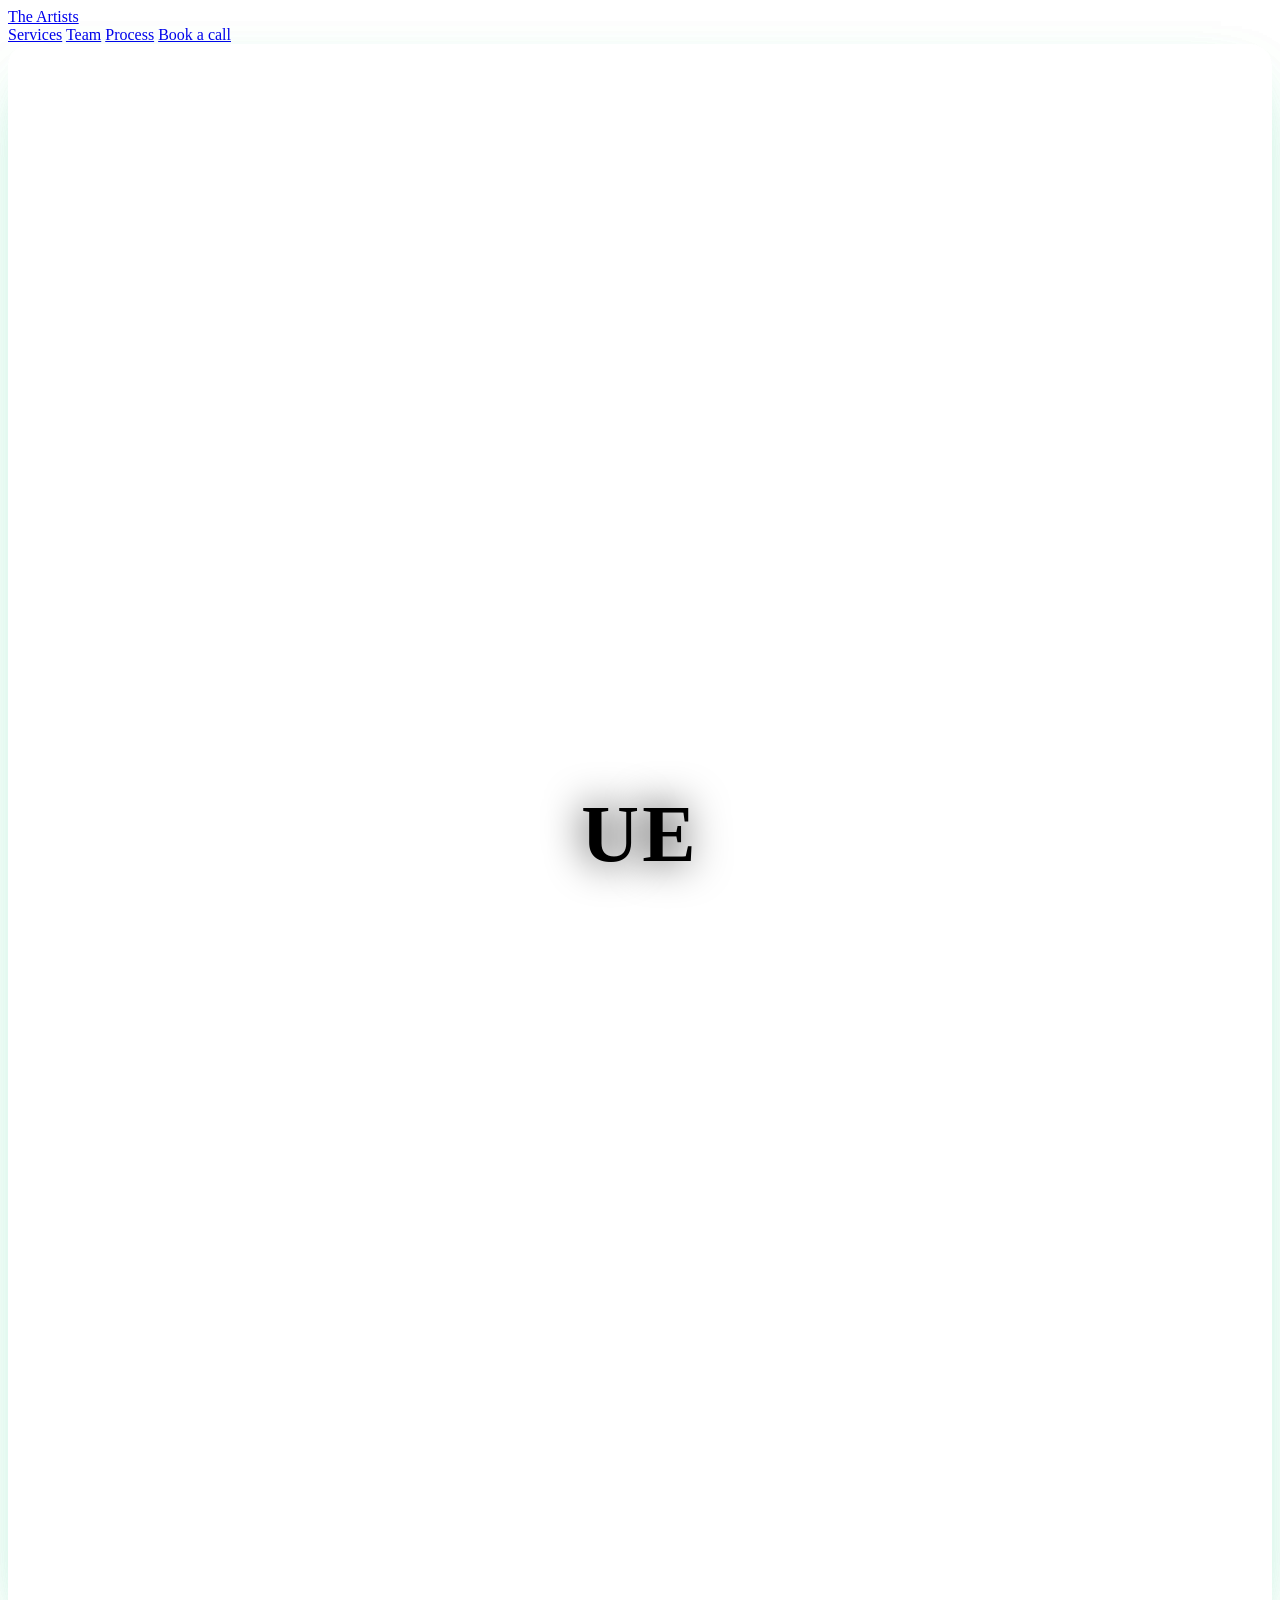
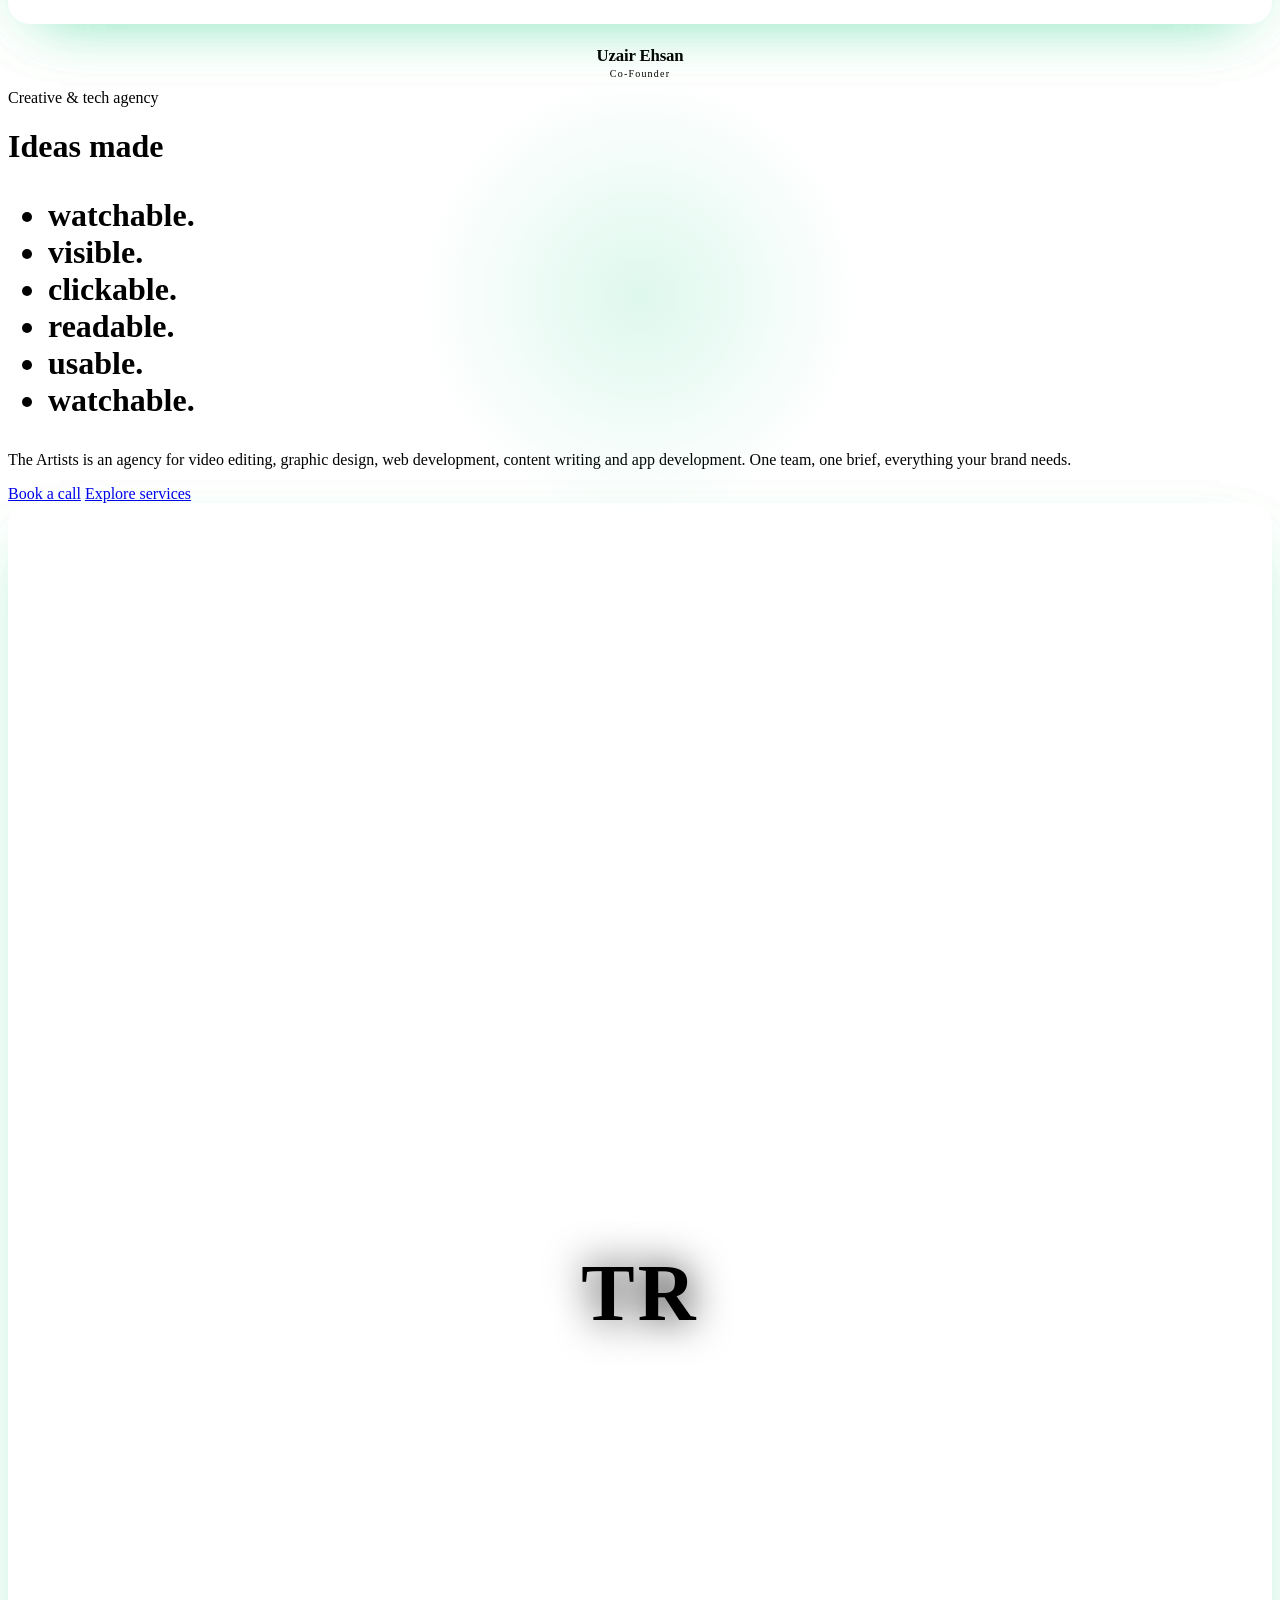
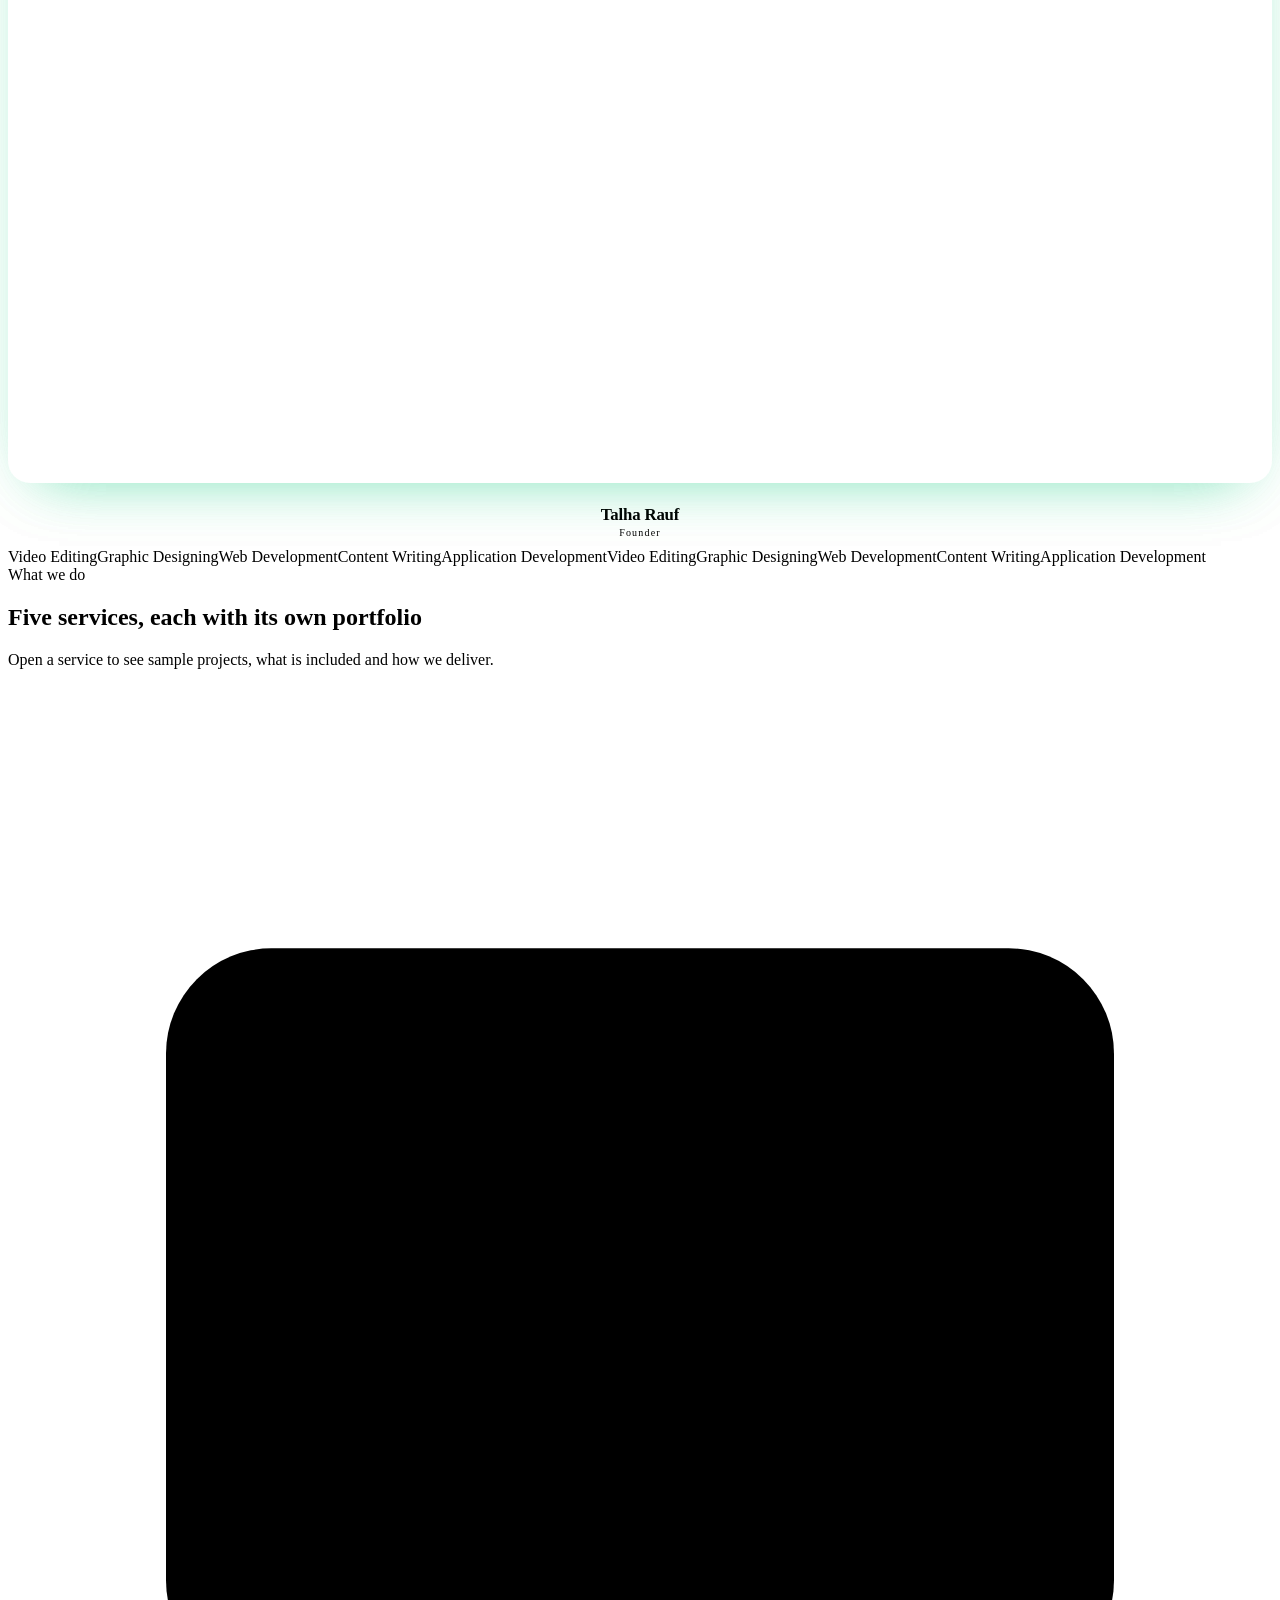
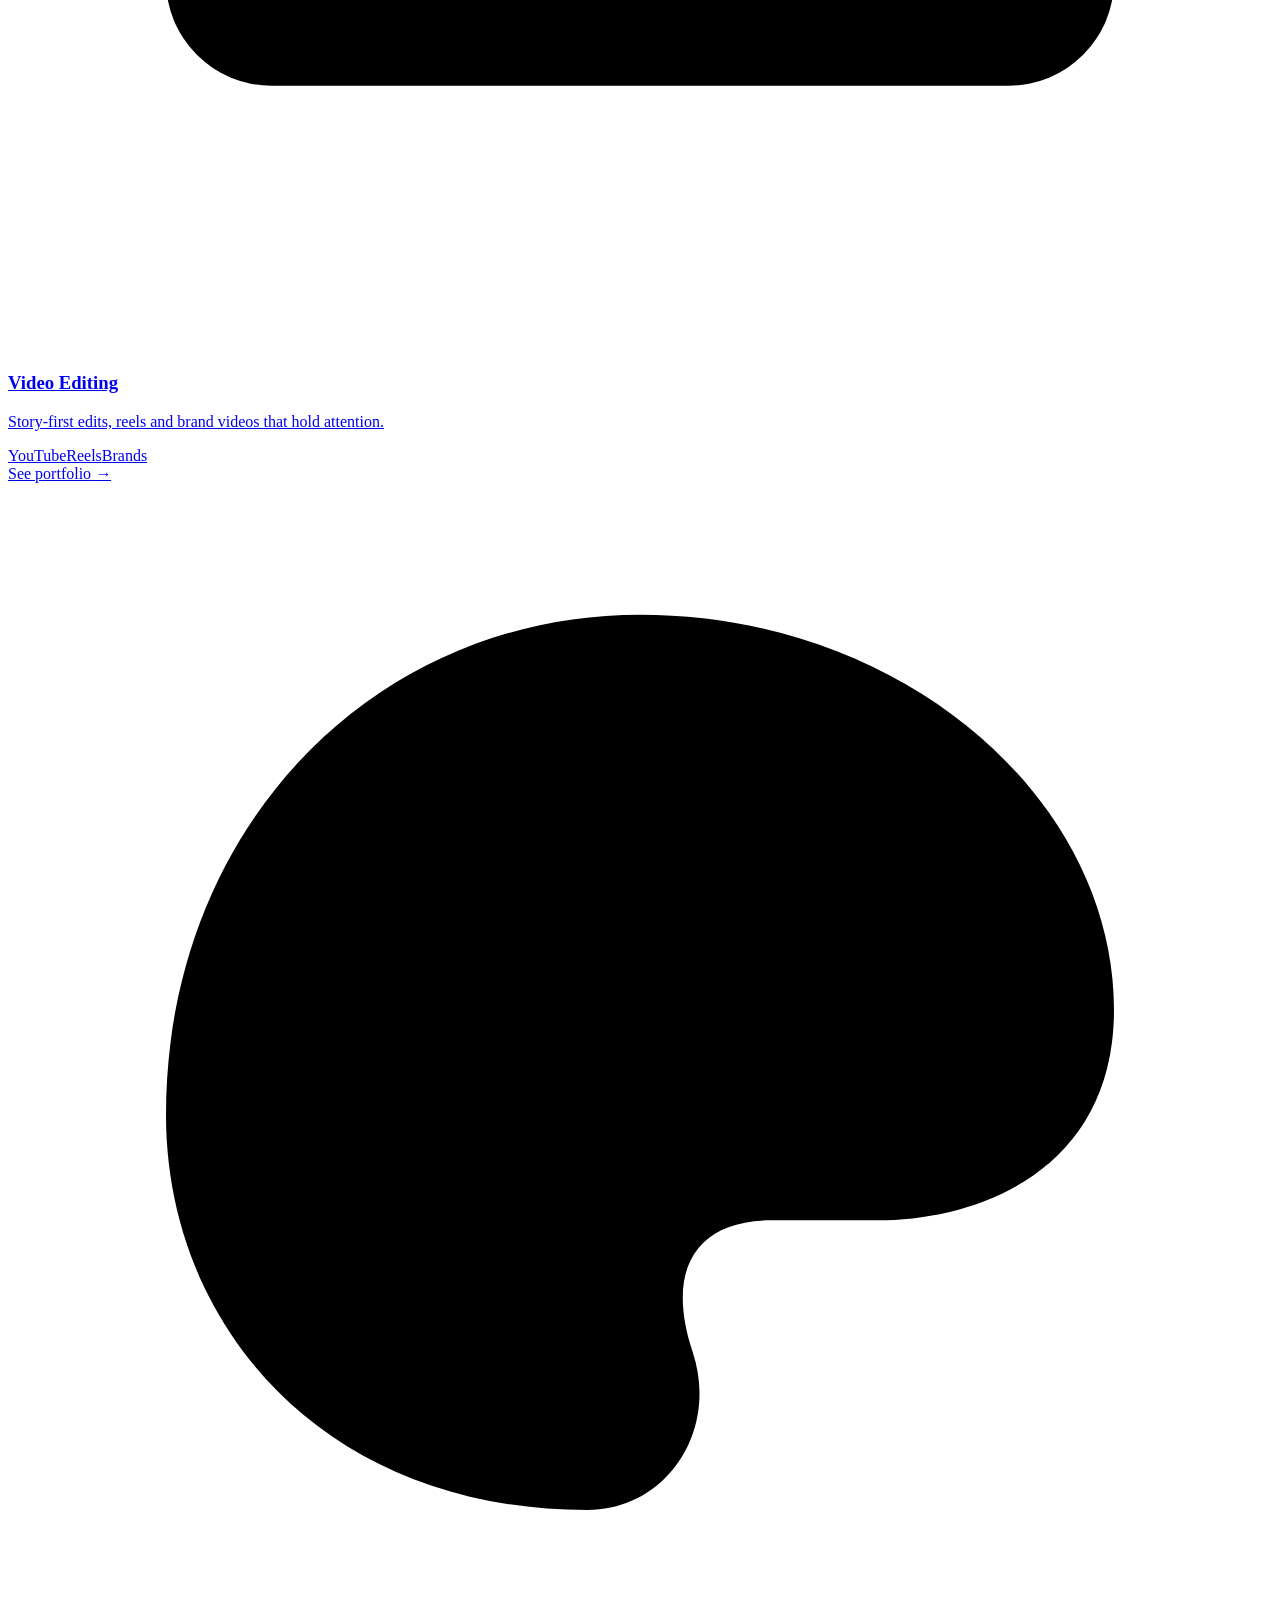
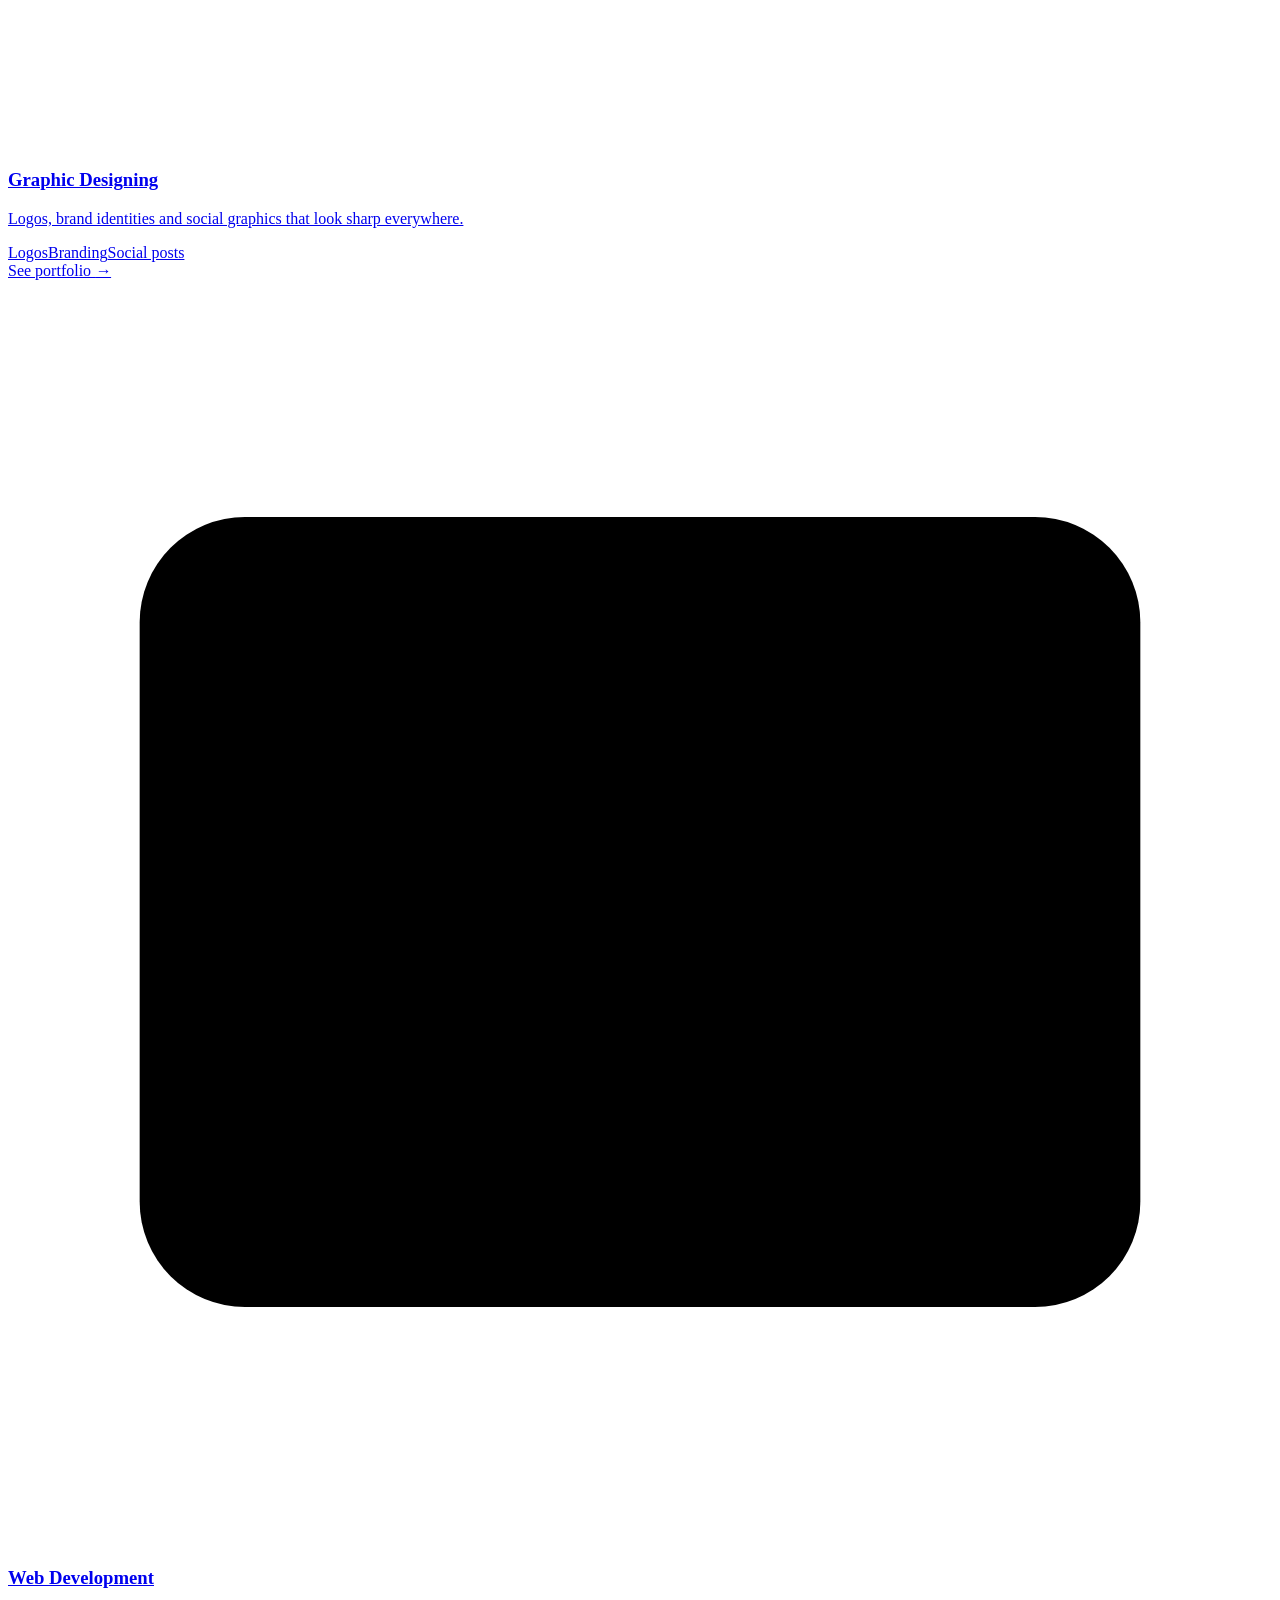
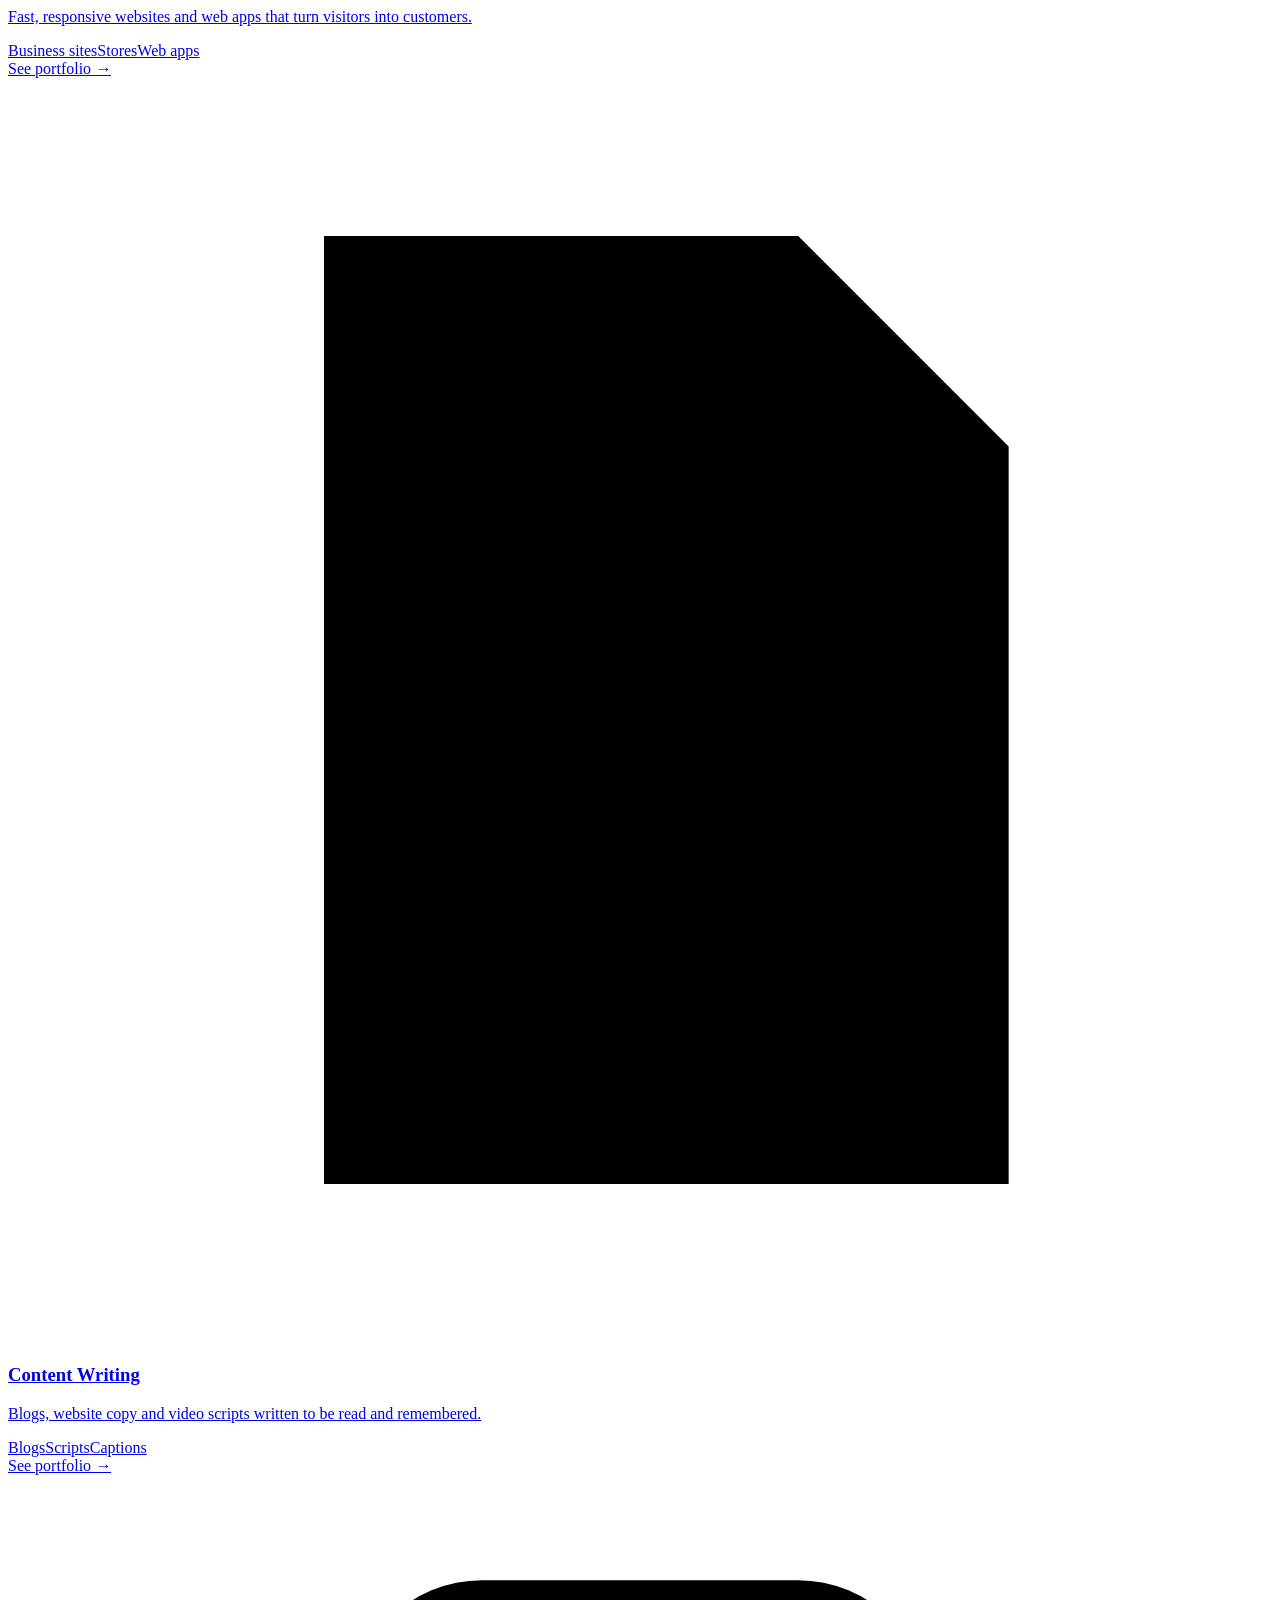
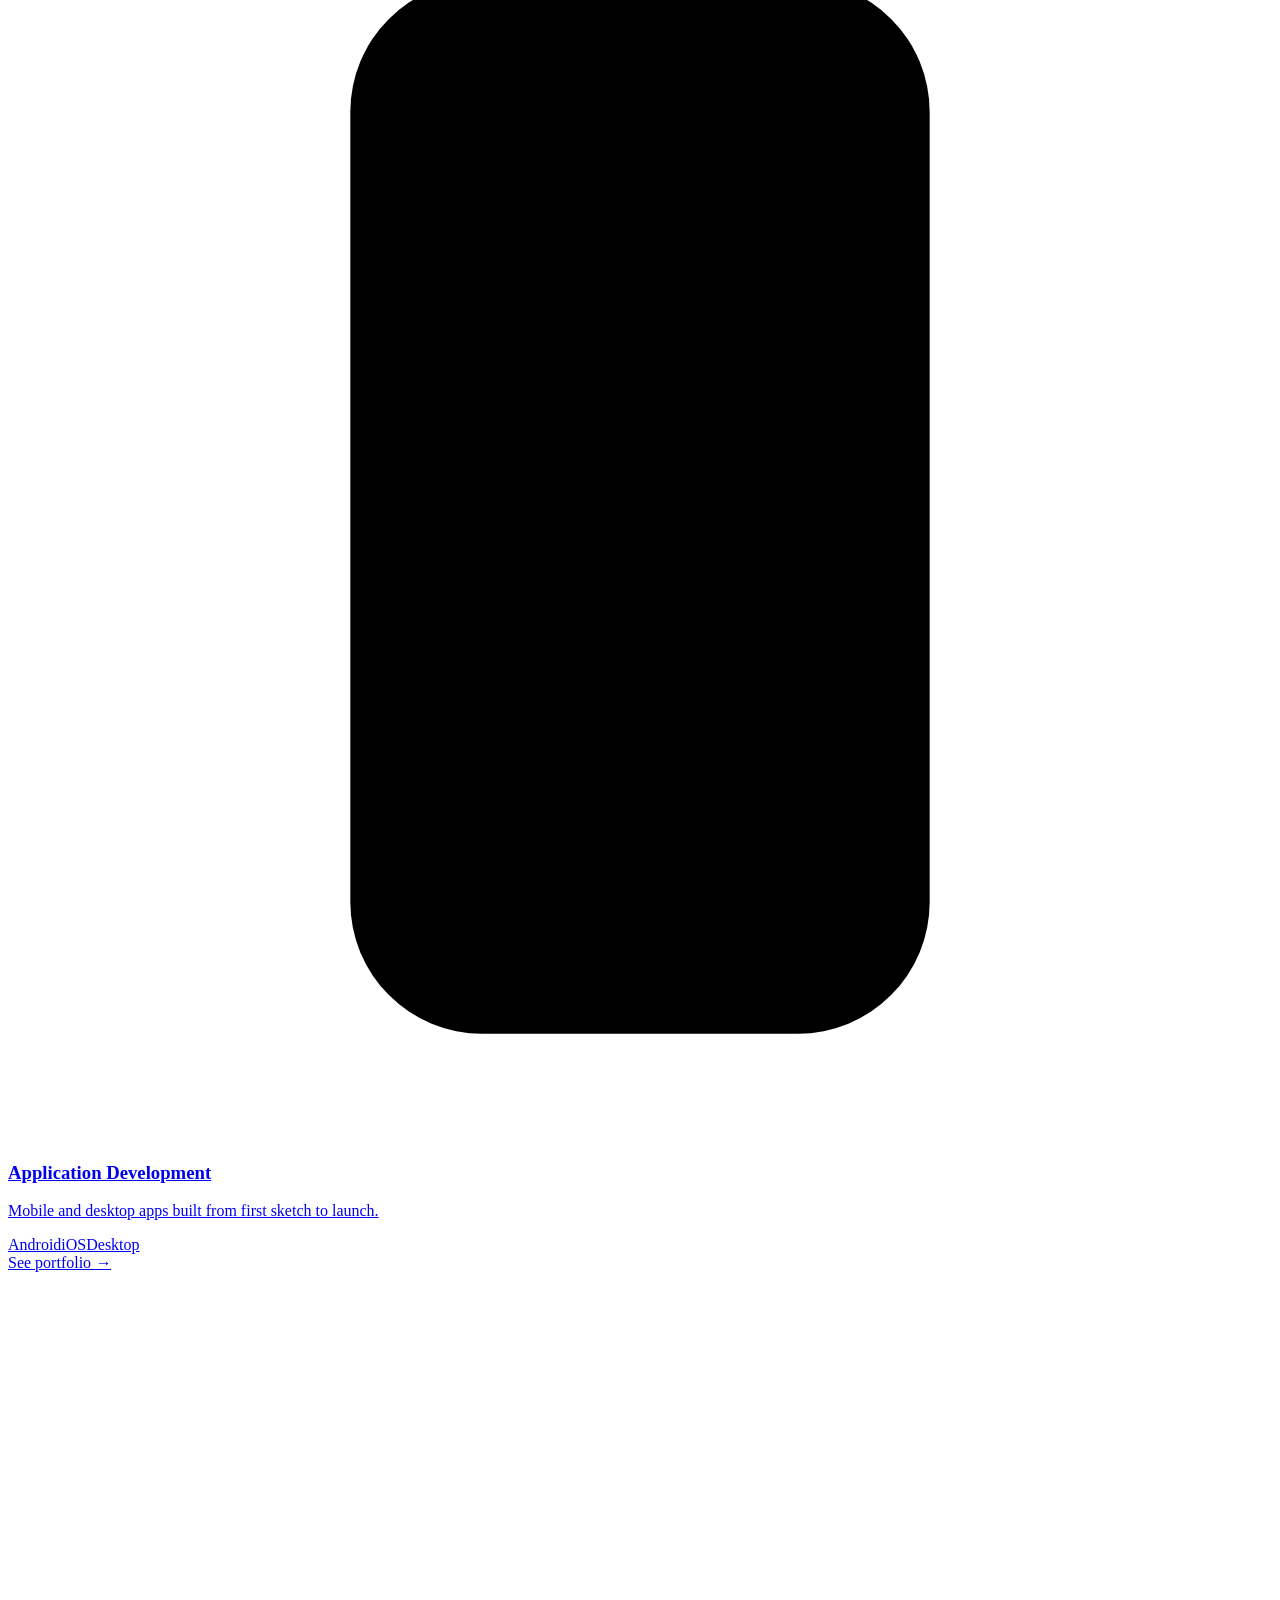
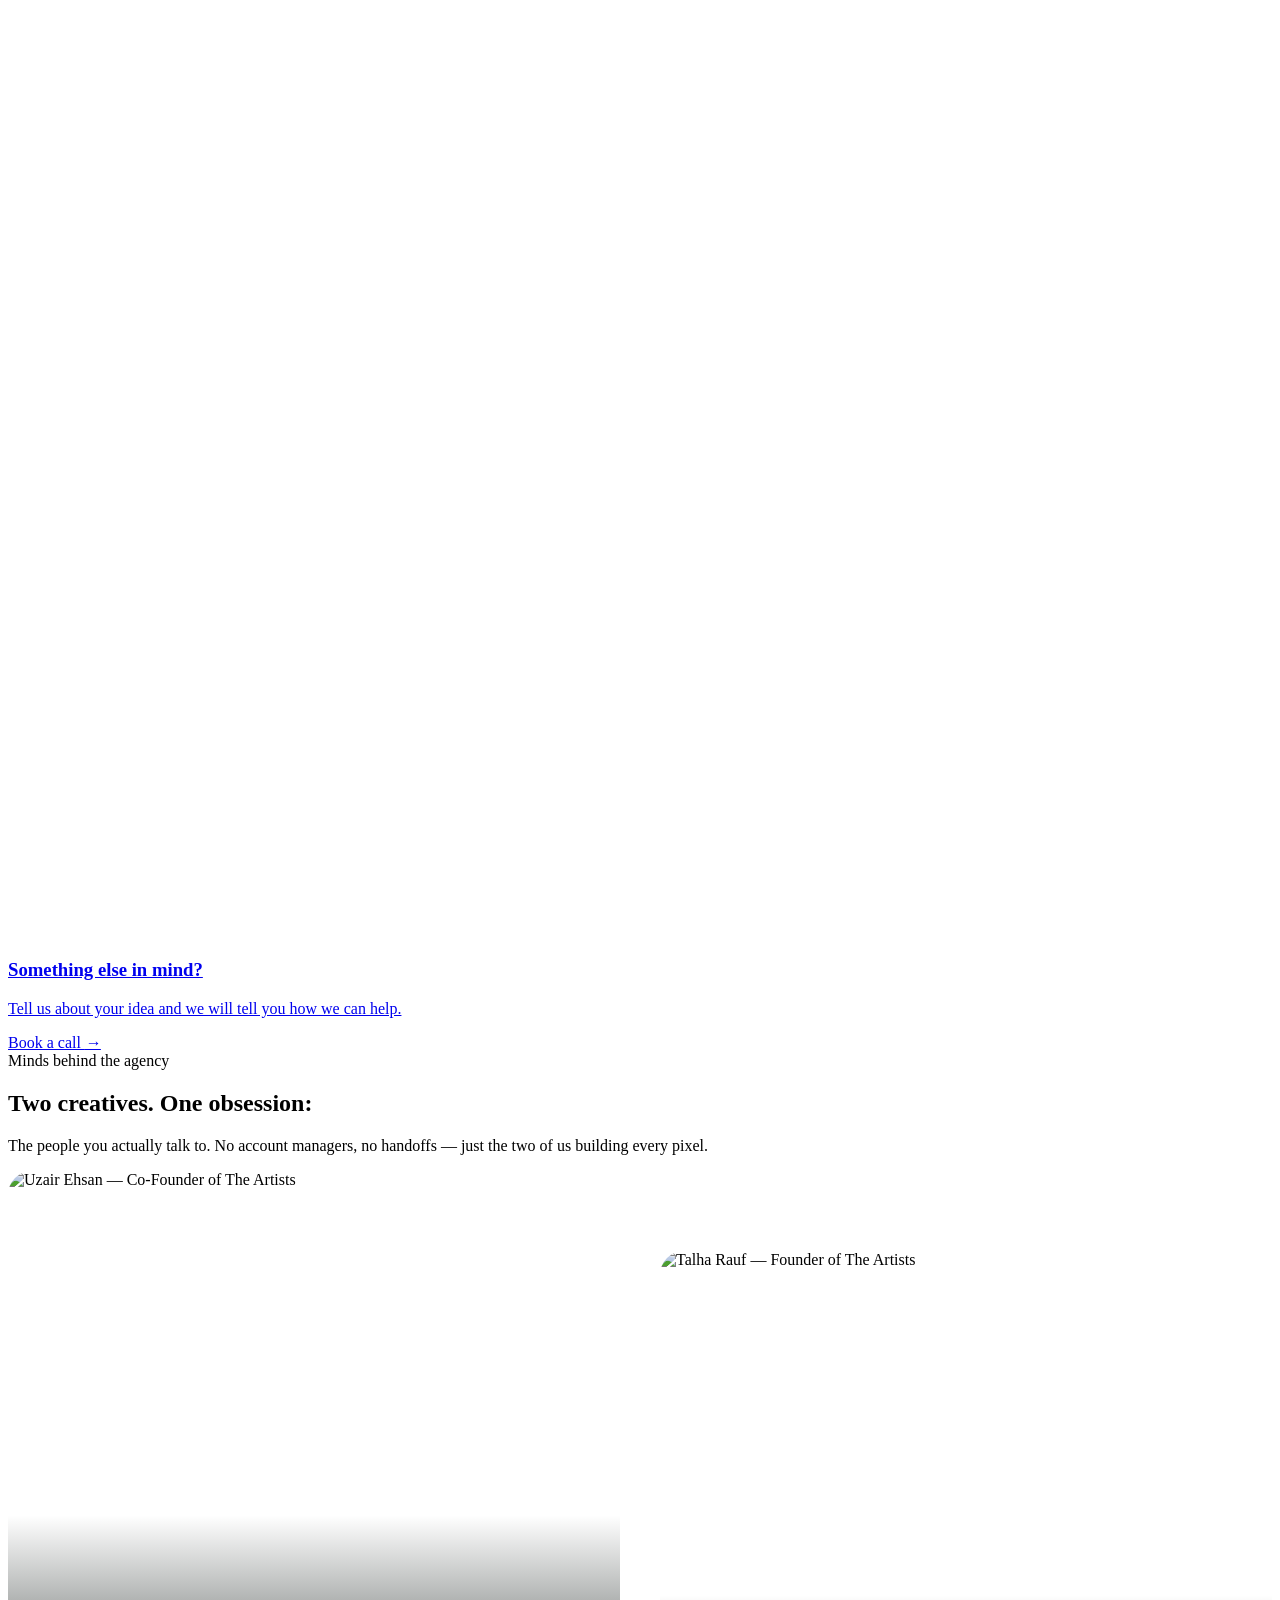
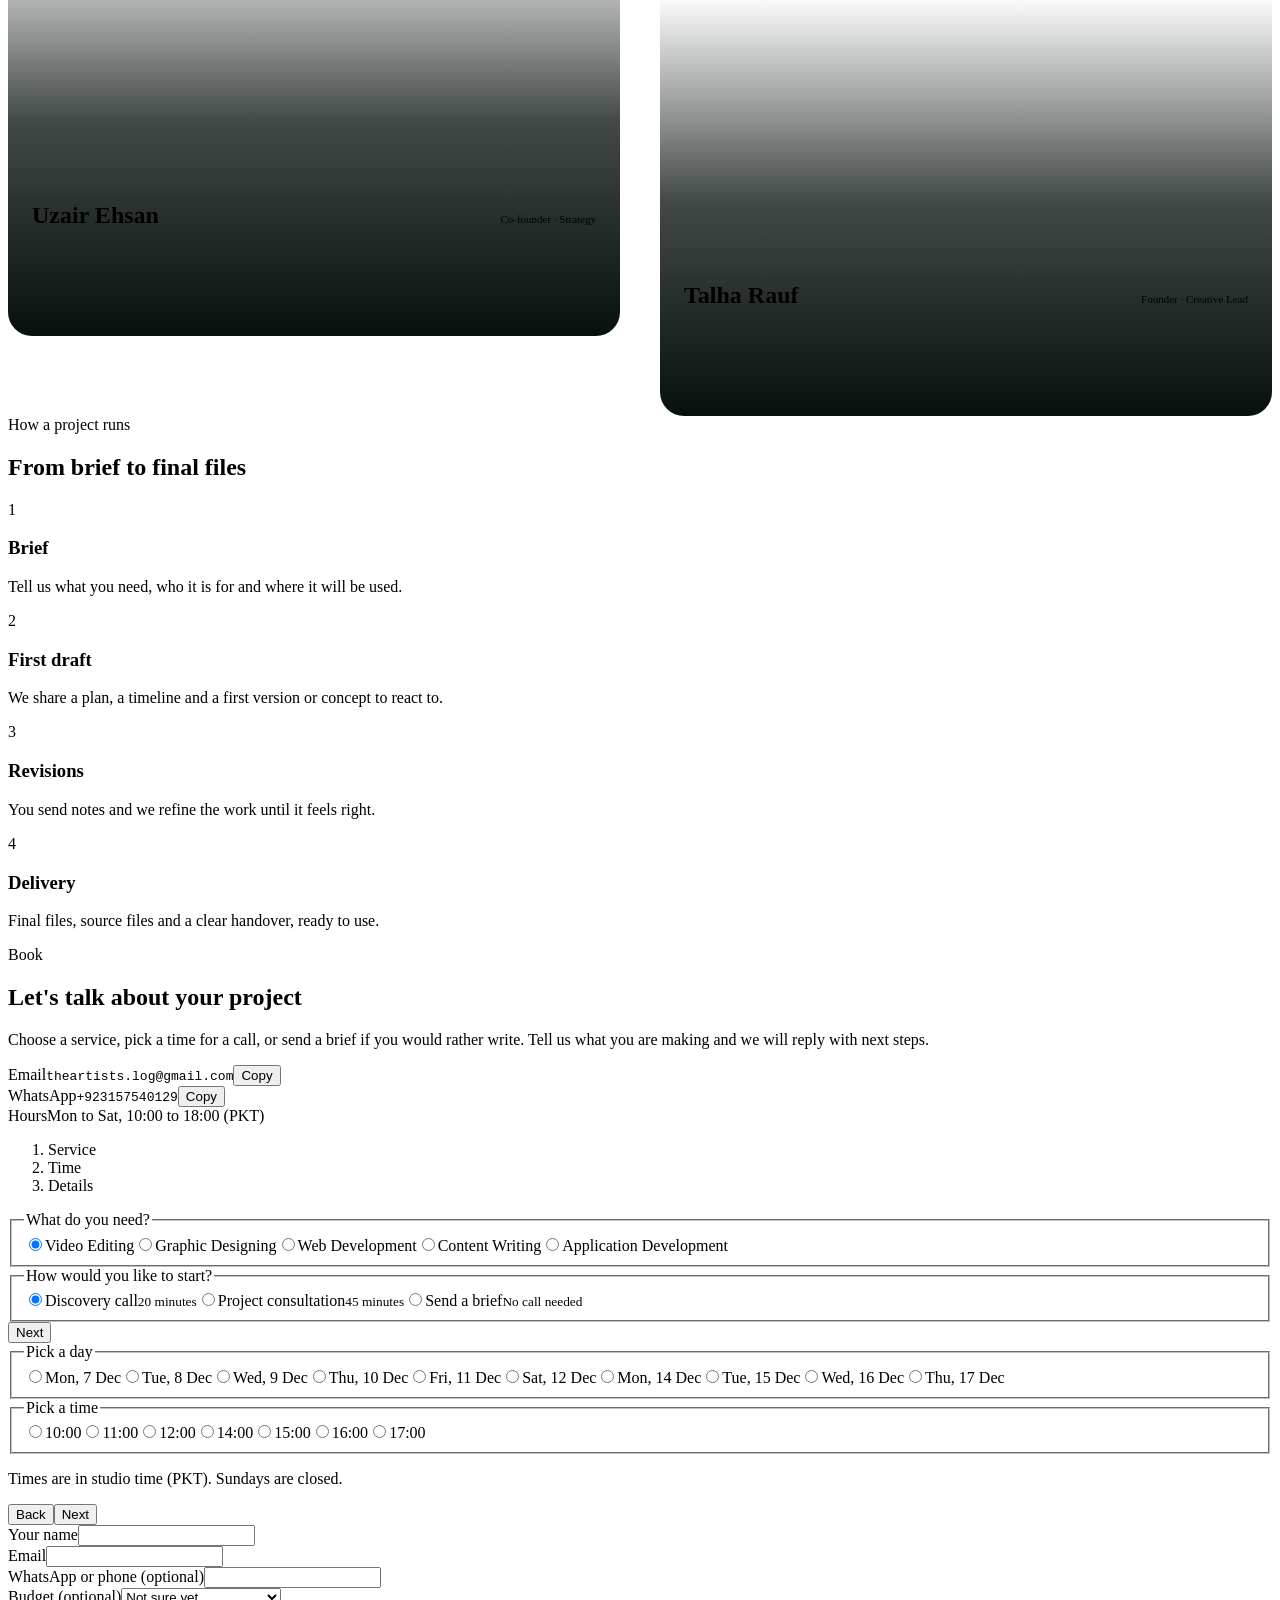
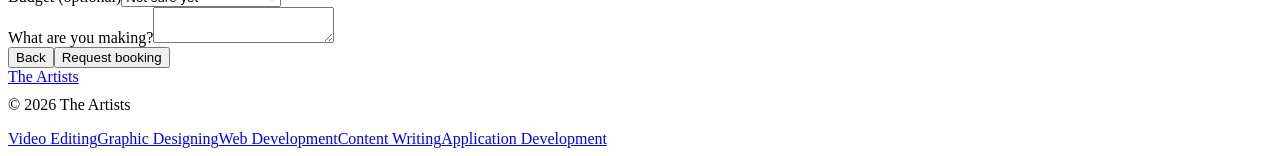
==== public/index.html @ 7b5589b9 "Complete fix: hero 3-col, founders section, main.js duplicates removed, email/WhatsApp updated" ====
<!doctype html>
<html>
<head>
<meta charset="utf-8">
<meta name=viewport content="width=device-width,initial-scale=1,viewport-fit=cover">
<title>The Artists — Creative & Tech Agency</title>
<meta name="claude:viewport-fit-sides" content="cover">
<link rel="preconnect" href="https://fonts.googleapis.com">
<link rel="preconnect" href="https://fonts.gstatic.com" crossorigin>
<link rel="stylesheet" href="https://fonts.googleapis.com/css2?family=Syne:wght@600;700;800&family=Figtree:wght@400;500;600;700&family=DM+Mono:wght@400;500&display=swap">
<link rel="stylesheet" href="css/style.css">
</head>
<body>

<div class="safe-top"></div>
<div class="progress" id="progress" aria-hidden="true"></div>

<div class="smoke" aria-hidden="true">
  <i class="sm sm1"></i>
  <i class="sm sm2"></i>
  <i class="sm sm3"></i>
  <i class="sm sm4"></i>
  <i class="sm sm5"></i>
  <i class="sm sm6"></i>
  <i class="sm sm7"></i>
  <i class="sm sm8"></i>
</div>

<div class="wrap">
  <header class="top">
    <a class="brand" href="#home">
      <span class="logo" aria-hidden="true"><i></i><i></i><i></i><i></i></span>The Artists
    </a>
    <nav aria-label="Main">
      <a class="l" href="#services">Services</a>
      <a class="l hide-s" href="#founders">Team</a>
      <a class="l hide-s" href="#process">Process</a>
      <a class="btn primary sm" href="#book" data-book="">Book a call</a>
    </nav>
  </header>

  <main>
    <div class="view" id="v-home">
      <div class="hero3">
        <figure class="char l" id="fig-uzair" style="--a:var(--sky)">
          <canvas id="cv-uzair" role="img" aria-label="Animated 3D character of Uzair Ehsan, Co-Founder"></canvas>
          <div class="avatar-fb" aria-hidden="true">UE</div>
          <figcaption class="plate"><b>Uzair Ehsan</b><span class="mono">Co-Founder</span></figcaption>
        </figure>

        <div class="hero-copy">
          <div class="eyebrow mono"><i></i>Creative &amp; tech agency</div>
          <h1>Ideas made<br>
            <span class="rot" aria-label="watchable, visible, clickable, readable, usable">
              <ul aria-hidden="true">
                <li><span style="background:var(--green)">watchable.</span></li>
                <li><span style="background:var(--magenta)">visible.</span></li>
                <li><span style="background:var(--sky)">clickable.</span></li>
                <li><span style="background:var(--yellow)">readable.</span></li>
                <li><span style="background:var(--violet)">usable.</span></li>
                <li><span style="background:var(--green)">watchable.</span></li>
              </ul>
            </span>
          </h1>
          <p class="lead">The Artists is an agency for video editing, graphic design, web development, content writing and app development. One team, one brief, everything your brand needs.</p>
          <div class="cta-row">
            <a class="btn primary" href="#book" data-book="">Book a call</a>
            <a class="btn" href="#services">Explore services</a>
          </div>
        </div>

        <figure class="char r" id="fig-talha" style="--a:var(--magenta)">
          <canvas id="cv-talha" role="img" aria-label="Animated 3D character of Talha Rauf, Founder"></canvas>
          <div class="avatar-fb" aria-hidden="true">TR</div>
          <figcaption class="plate"><b>Talha Rauf</b><span class="mono">Founder</span></figcaption>
        </figure>
      </div>

      <div class="marq" aria-hidden="true"><div class="marq-track" id="marq"></div></div>

      <section id="services" aria-labelledby="services-h">
        <div class="sec-head rv">
          <div class="eyebrow mono">What we do</div>
          <h2 id="services-h">Five services, each with its own portfolio</h2>
          <p>Open a service to see sample projects, what is included and how we deliver.</p>
        </div>
        <div class="svcs" id="svcs"></div>
      </section>

      <!-- NEW SECTION: MINDS BEHIND THE AGENCY (optional — delete if you don't want it) -->
      <section id="founders" aria-labelledby="founders-h">
        <div class="sec-head rv">
          <div class="eyebrow mono"><i></i>Minds behind the agency</div>
          <h2 id="founders-h">Two creatives. One obsession: <span class="txt-grad">your story.</span></h2>
          <p>The people you actually talk to. No account managers, no handoffs — just the two of us building every pixel.</p>
        </div>
        <div class="founders-duo">
          <article class="founder-card rv" style="--d:0ms">
            <div class="fc-media">
              <img src="images/founders/uzair.jpg" alt="Uzair Ehsan — Co-Founder of The Artists" loading="lazy">
            </div>
            <div class="fc-info">
              <div class="fc-head">
                <h3>Uzair Ehsan</h3>
                <span class="fc-role mono">Co-founder · Strategy</span>
              </div>
              <p>Leads client strategy and project direction — translating every brief into a clear plan the whole team can rally behind.</p>
              <div class="fc-socials">
                <a href="https://instagram.com/" target="_blank" rel="noopener">Instagram →</a>
                <a href="https://linkedin.com/" target="_blank" rel="noopener">LinkedIn →</a>
              </div>
            </div>
          </article>

          <article class="founder-card founder-r rv" style="--d:150ms">
            <div class="fc-media">
              <img src="images/founders/talha.jpg" alt="Talha Rauf — Founder of The Artists" loading="lazy">
            </div>
            <div class="fc-info">
              <div class="fc-head">
                <h3>Talha Rauf</h3>
                <span class="fc-role mono">Founder · Creative Lead</span>
              </div>
              <p>Builds the visual side of every project — edits, design, code. Obsessed with the details that make brands feel alive and perform.</p>
              <div class="fc-socials">
                <a href="https://instagram.com/" target="_blank" rel="noopener">Instagram →</a>
                <a href="https://linkedin.com/" target="_blank" rel="noopener">LinkedIn →</a>
              </div>
            </div>
          </article>
        </div>
      </section>

      <section id="process" aria-labelledby="process-h">
        <div class="sec-head rv">
          <div class="eyebrow mono">How a project runs</div>
          <h2 id="process-h">From brief to final files</h2>
        </div>
        <div class="steps">
          <div class="step rv" style="--c:var(--green);--d:0ms"><span class="n">1</span><h3>Brief</h3><p>Tell us what you need, who it is for and where it will be used.</p></div>
          <div class="step rv" style="--c:var(--yellow);--d:80ms"><span class="n">2</span><h3>First draft</h3><p>We share a plan, a timeline and a first version or concept to react to.</p></div>
          <div class="step rv" style="--c:var(--sky);--d:160ms"><span class="n">3</span><h3>Revisions</h3><p>You send notes and we refine the work until it feels right.</p></div>
          <div class="step rv" style="--c:var(--magenta);--d:240ms"><span class="n">4</span><h3>Delivery</h3><p>Final files, source files and a clear handover, ready to use.</p></div>
        </div>
      </section>

      <section id="book" aria-labelledby="book-h">
        <div class="book">
          <div class="book-info rv">
            <div class="eyebrow mono">Book</div>
            <h2 id="book-h">Let's talk about your project</h2>
            <p>Choose a service, pick a time for a call, or send a brief if you would rather write. Tell us what you are making and we will reply with next steps.</p>
            <div class="ctc">
              <div class="ctc-row"><span class="lbl mono">Email</span><code id="c-mail"></code><button class="btn sm" type="button" data-copy="c-mail">Copy</button></div>
              <div class="ctc-row"><span class="lbl mono">WhatsApp</span><code id="c-wa"></code><button class="btn sm" type="button" data-copy="c-wa">Copy</button></div>
              <div class="ctc-row"><span class="lbl mono">Hours</span><span id="c-hours"></span></div>
            </div>
            <div id="copy-status" class="hint" aria-live="polite"></div>
          </div>
          <div class="bk rv" id="bk"></div>
        </div>
      </section>
    </div>

    <div class="view" id="v-service" hidden></div>
    <div class="view" id="v-inbox" hidden></div>
  </main>

  <footer>
    <div>
      <a class="brand" href="#home"><span class="logo" aria-hidden="true"><i></i><i></i><i></i><i></i></span>The Artists</a>
      <p style="margin-top:10px">© 2026 The Artists</p>
    </div>
    <div class="flinks" id="flinks"></div>
  </footer>
</div>

<script src="https://cdnjs.cloudflare.com/ajax/libs/three.js/r128/three.min.js"></script>
<script src="js/main.js"></script>
</body>
</html>
---- public/css/style.css ----
/* ============================================================
   BUG FIXES — appended at end (do not replace existing CSS)
   ============================================================ */

/* FIX 1: hero3 has 3 children (Uzair / Copy / Talha) but only 2 columns */
@media (min-width: 1000px) {
  .hero3 {
    grid-template-columns: minmax(0, 1fr) minmax(0, 1.6fr) minmax(0, 1fr);
  }
}

/* Hide side portraits on tablet/mobile (avoid clutter — founders section below covers it) */
@media (max-width: 999px) {
  .char { display: none; }
}

/* FIX 2: .char / .avatar-fb / .plate styles were missing entirely */

.char {
  position: relative;
  margin: 0;
  display: flex;
  flex-direction: column;
  align-items: center;
  gap: 12px;
  width: 100%;
  min-width: 0;
}

.char > canvas {
  width: 100%;
  aspect-ratio: 4 / 5;
  border-radius: 22px;
  border: 1px solid var(--line2);
  background: radial-gradient(ellipse at center 40%, var(--panel2) 0%, var(--bg) 90%);
  box-shadow: 0 20px 60px -30px rgba(0, 200, 120, 0.35), inset 0 1px 0 rgba(255, 255, 255, 0.05);
  display: block;
}

.char > .avatar-fb {
  position: absolute;
  top: 0;
  left: 0;
  right: 0;
  aspect-ratio: 4 / 5;
  border-radius: 22px;
  border: 1px solid var(--line2);
  background: radial-gradient(ellipse at center 40%, var(--panel2) 0%, var(--bg) 90%);
  box-shadow: 0 20px 60px -30px rgba(0, 200, 120, 0.35), inset 0 1px 0 rgba(255, 255, 255, 0.05);
  display: grid;
  place-items: center;
  font-family: var(--display);
  font-weight: 800;
  font-size: clamp(3rem, 8vw, 5rem);
  letter-spacing: 0.04em;
  color: var(--a, var(--emerald));
  text-shadow: 0 0 40px currentColor;
  pointer-events: none;
}

.char > .plate {
  display: flex;
  flex-direction: column;
  align-items: center;
  gap: 2px;
  padding: 10px 18px;
  border-radius: 14px;
  background: var(--panel);
  border: 1px solid var(--line);
}

.char > .plate b {
  font-family: var(--display);
  font-weight: 800;
  font-size: 1.05rem;
  letter-spacing: -0.01em;
  color: var(--fg);
}

.char > .plate span {
  font-size: 10px;
  color: var(--muted);
  letter-spacing: 0.12em;
}

/* FIX 3: Styles for the new "Minds Behind the Agency" section */

.txt-grad {
  background: linear-gradient(120deg, var(--emerald), var(--neon), var(--teal));
  -webkit-background-clip: text;
  background-clip: text;
  color: transparent;
}

.founders-duo {
  display: grid;
  grid-template-columns: 1fr 1fr;
  gap: 40px;
  align-items: start;
}
@media (max-width: 768px) {
  .founders-duo { grid-template-columns: 1fr; gap: 24px; }
}

.founder-card {
  position: relative;
  aspect-ratio: 4 / 5;
  border-radius: 24px;
  overflow: hidden;
  background: radial-gradient(ellipse at center 40%, var(--panel2) 0%, var(--bg) 90%);
  border: 1px solid var(--line);
  transition: border-color 0.4s, transform 0.5s cubic-bezier(0.2, 0.7, 0.2, 1), box-shadow 0.5s;
  min-width: 0;
}
.founder-card.founder-r { margin-top: 80px; }
@media (max-width: 768px) {
  .founder-card.founder-r { margin-top: 0; }
  .founder-card { aspect-ratio: 3 / 4; max-width: 480px; margin-inline: auto; width: 100%; }
}
.founder-card:hover {
  border-color: var(--emerald);
  transform: translateY(-8px);
  box-shadow: 0 30px 60px -20px rgba(0, 200, 120, 0.45), 0 0 60px -20px rgba(0, 200, 120, 0.6);
}

.fc-media { position: absolute; inset: 0; overflow: hidden; }
.fc-media img {
  width: 100%; height: 100%;
  object-fit: cover; object-position: center top; display: block;
  filter: brightness(0.9) contrast(1.12) saturate(0.95);
  transition: transform 0.9s cubic-bezier(0.2, 0.7, 0.2, 1), filter 0.6s;
}
.fc-media::after {
  content: "";
  position: absolute; inset: 0;
  background: linear-gradient(180deg, transparent 45%, rgba(2, 11, 8, 0.75) 72%, rgba(2, 11, 8, 0.98) 100%);
  pointer-events: none;
}
.founder-card:hover .fc-media img {
  transform: scale(1.06);
  filter: brightness(1) contrast(1.15) saturate(1);
}

.fc-info {
  position: absolute; inset: auto 0 0 0; padding: 28px 24px; z-index: 4;
  display: flex; flex-direction: column; gap: 12px;
}
.fc-head { display: flex; align-items: baseline; justify-content: space-between; gap: 8px; }
.fc-head h3 { font-family: var(--display); font-weight: 800; font-size: 1.5rem; line-height: 1.2; color: var(--fg); }
.fc-role { color: var(--emerald); font-size: 11px; font-weight: 500; }
.fc-info p {
  color: var(--muted); font-size: 0.93rem; line-height: 1.55;
  max-height: 0; opacity: 0; overflow: hidden;
  transition: max-height 0.55s cubic-bezier(0.2, 0.7, 0.2, 1), opacity 0.4s;
}
.founder-card:hover .fc-info p,
.founder-card:focus-within .fc-info p { max-height: 140px; opacity: 1; }
.fc-socials {
  max-height: 0; opacity: 0; overflow: hidden;
  transition: max-height 0.55s cubic-bezier(0.2, 0.7, 0.2, 1), opacity 0.4s 0.1s;
}
.founder-card:hover .fc-socials,
.founder-card:focus-within .fc-socials { max-height: 60px; opacity: 1; }
.fc-socials a {
  display: inline-flex; align-items: center; gap: 6px;
  font-family: var(--mono); font-size: 12px; letter-spacing: 0.06em;
  color: var(--emerald); text-decoration: none;
  padding: 8px 16px; border: 1px solid var(--line2); border-radius: 999px;
  transition: background 0.3s, border-color 0.3s, color 0.3s;
}
.fc-socials a:hover { background: var(--emerald); color: var(--ink); border-color: var(--emerald); }

@media (hover: none) {
  .fc-info p, .fc-socials { max-height: 200px !important; opacity: 1 !important; }
}
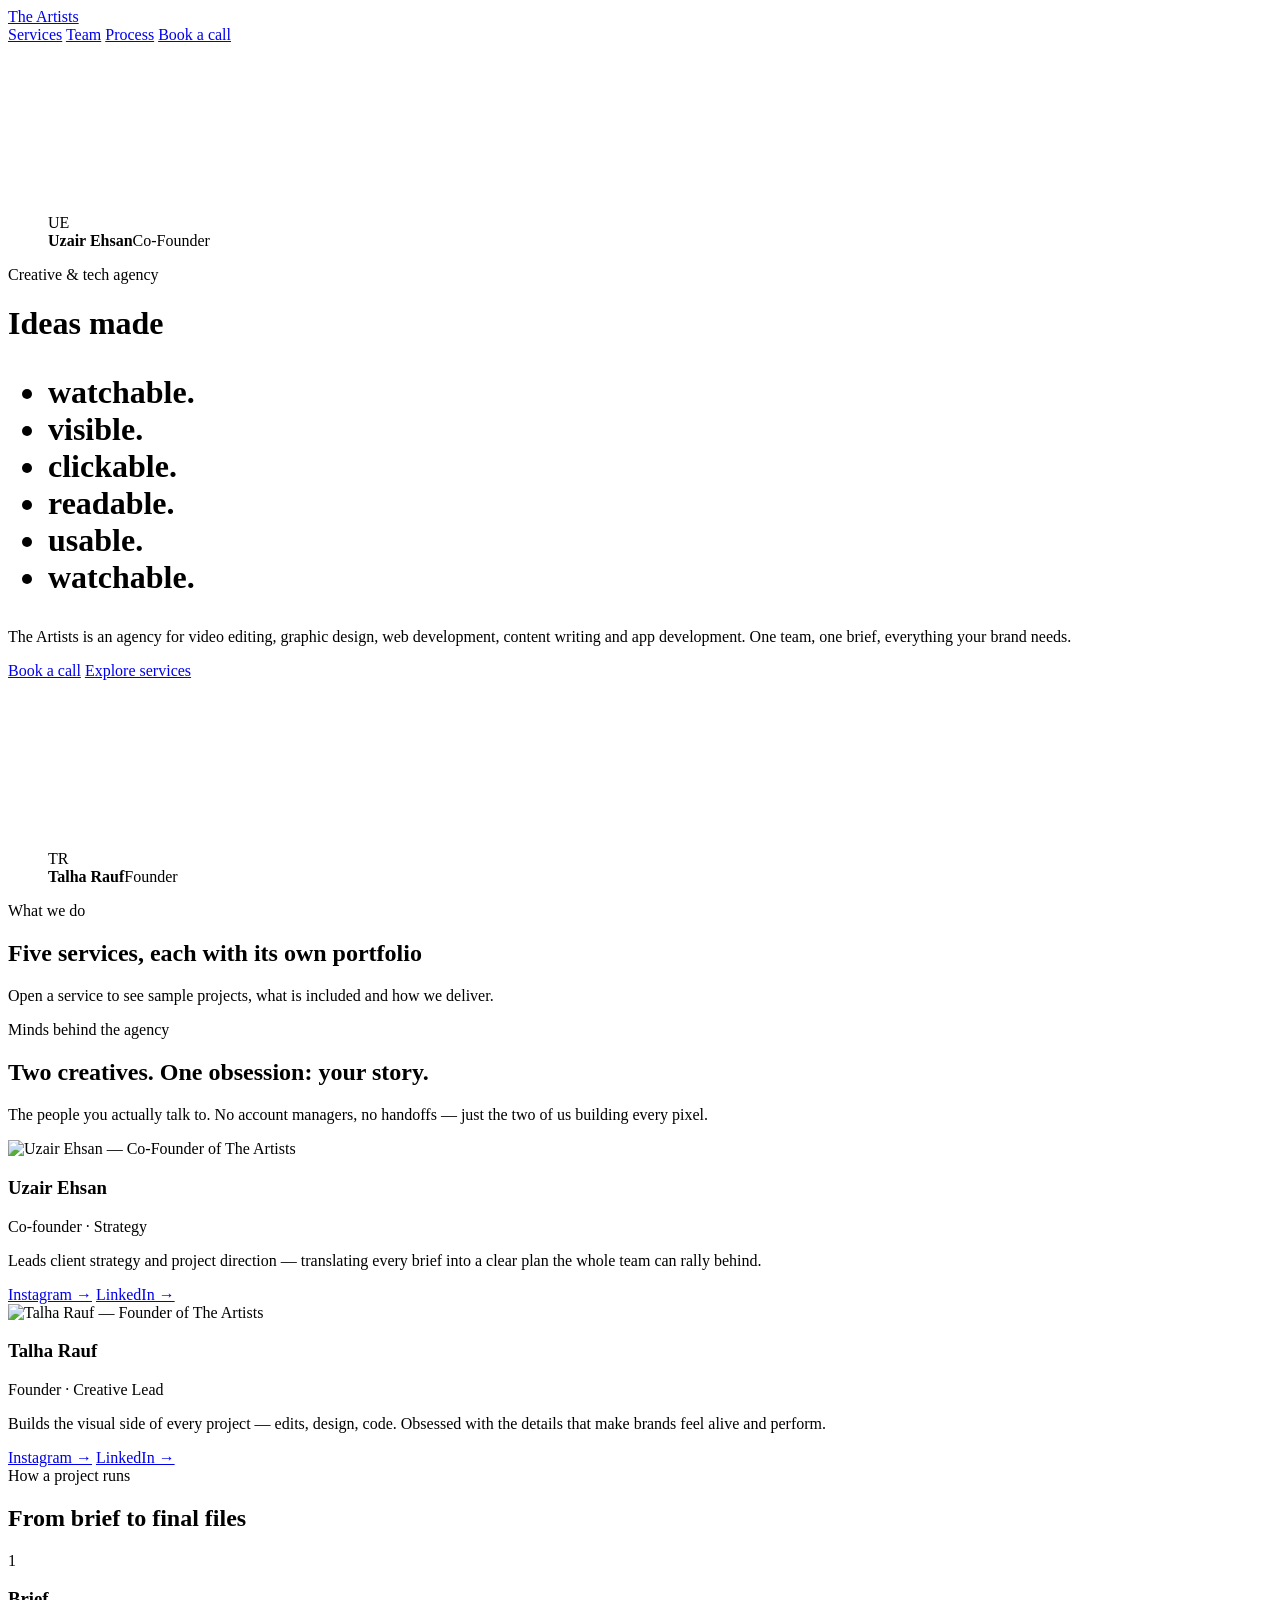
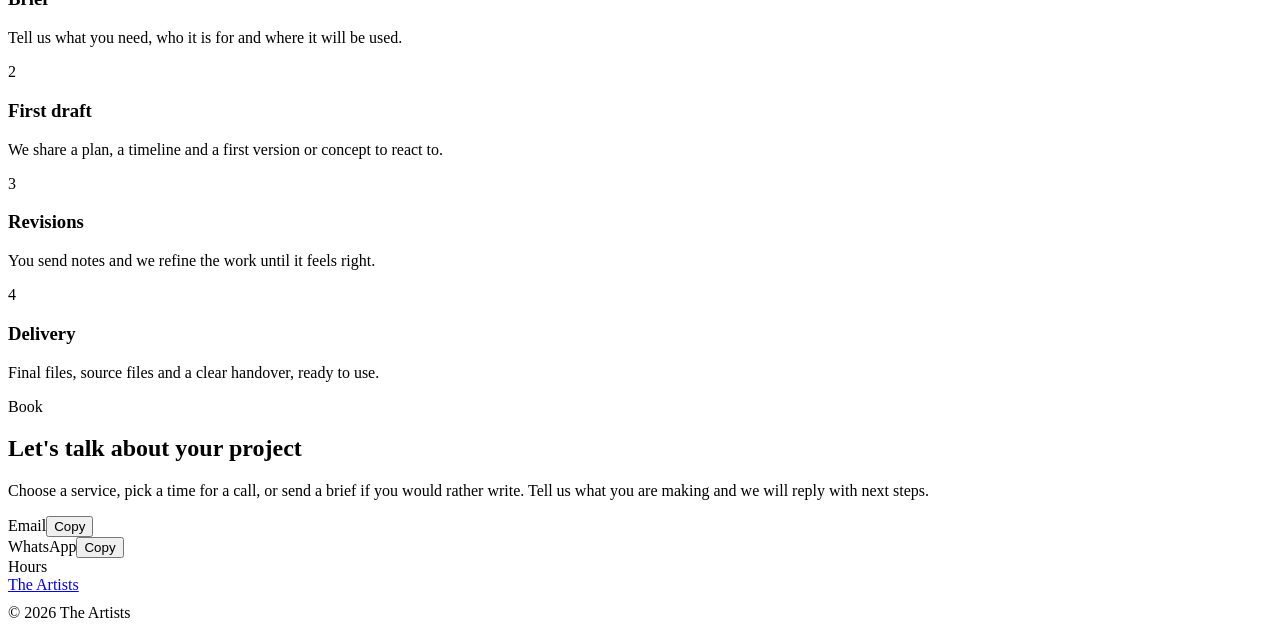
==== commit e25f21c5: "Fixed merge conflicts, full CSS restore, Vercel routing fixes" ====
--- a/public/index.html
+++ b/public/index.html
@@ -8,7 +8,7 @@
 <link rel="preconnect" href="https://fonts.googleapis.com">
 <link rel="preconnect" href="https://fonts.gstatic.com" crossorigin>
 <link rel="stylesheet" href="https://fonts.googleapis.com/css2?family=Syne:wght@600;700;800&family=Figtree:wght@400;500;600;700&family=DM+Mono:wght@400;500&display=swap">
-<link rel="stylesheet" href="css/style.css">
+<link rel="stylesheet" href="/css/style.css">
 </head>
 <body>
 
@@ -87,7 +87,7 @@
         <div class="svcs" id="svcs"></div>
       </section>
 
-      <!-- NEW SECTION: MINDS BEHIND THE AGENCY (optional — delete if you don't want it) -->
+      <!-- MINDS BEHIND THE AGENCY SECTION -->
       <section id="founders" aria-labelledby="founders-h">
         <div class="sec-head rv">
           <div class="eyebrow mono"><i></i>Minds behind the agency</div>
@@ -97,7 +97,7 @@
         <div class="founders-duo">
           <article class="founder-card rv" style="--d:0ms">
             <div class="fc-media">
-              <img src="images/founders/uzair.jpg" alt="Uzair Ehsan — Co-Founder of The Artists" loading="lazy">
+              <img src="/images/founders/uzair.jpg" alt="Uzair Ehsan — Co-Founder of The Artists" loading="lazy">
             </div>
             <div class="fc-info">
               <div class="fc-head">
@@ -114,7 +114,7 @@
 
           <article class="founder-card founder-r rv" style="--d:150ms">
             <div class="fc-media">
-              <img src="images/founders/talha.jpg" alt="Talha Rauf — Founder of The Artists" loading="lazy">
+              <img src="/images/founders/talha.jpg" alt="Talha Rauf — Founder of The Artists" loading="lazy">
             </div>
             <div class="fc-info">
               <div class="fc-head">
@@ -176,6 +176,6 @@
 </div>
 
 <script src="https://cdnjs.cloudflare.com/ajax/libs/three.js/r128/three.min.js"></script>
-<script src="js/main.js"></script>
+<script src="/js/main.js"></script>
 </body>
 </html>
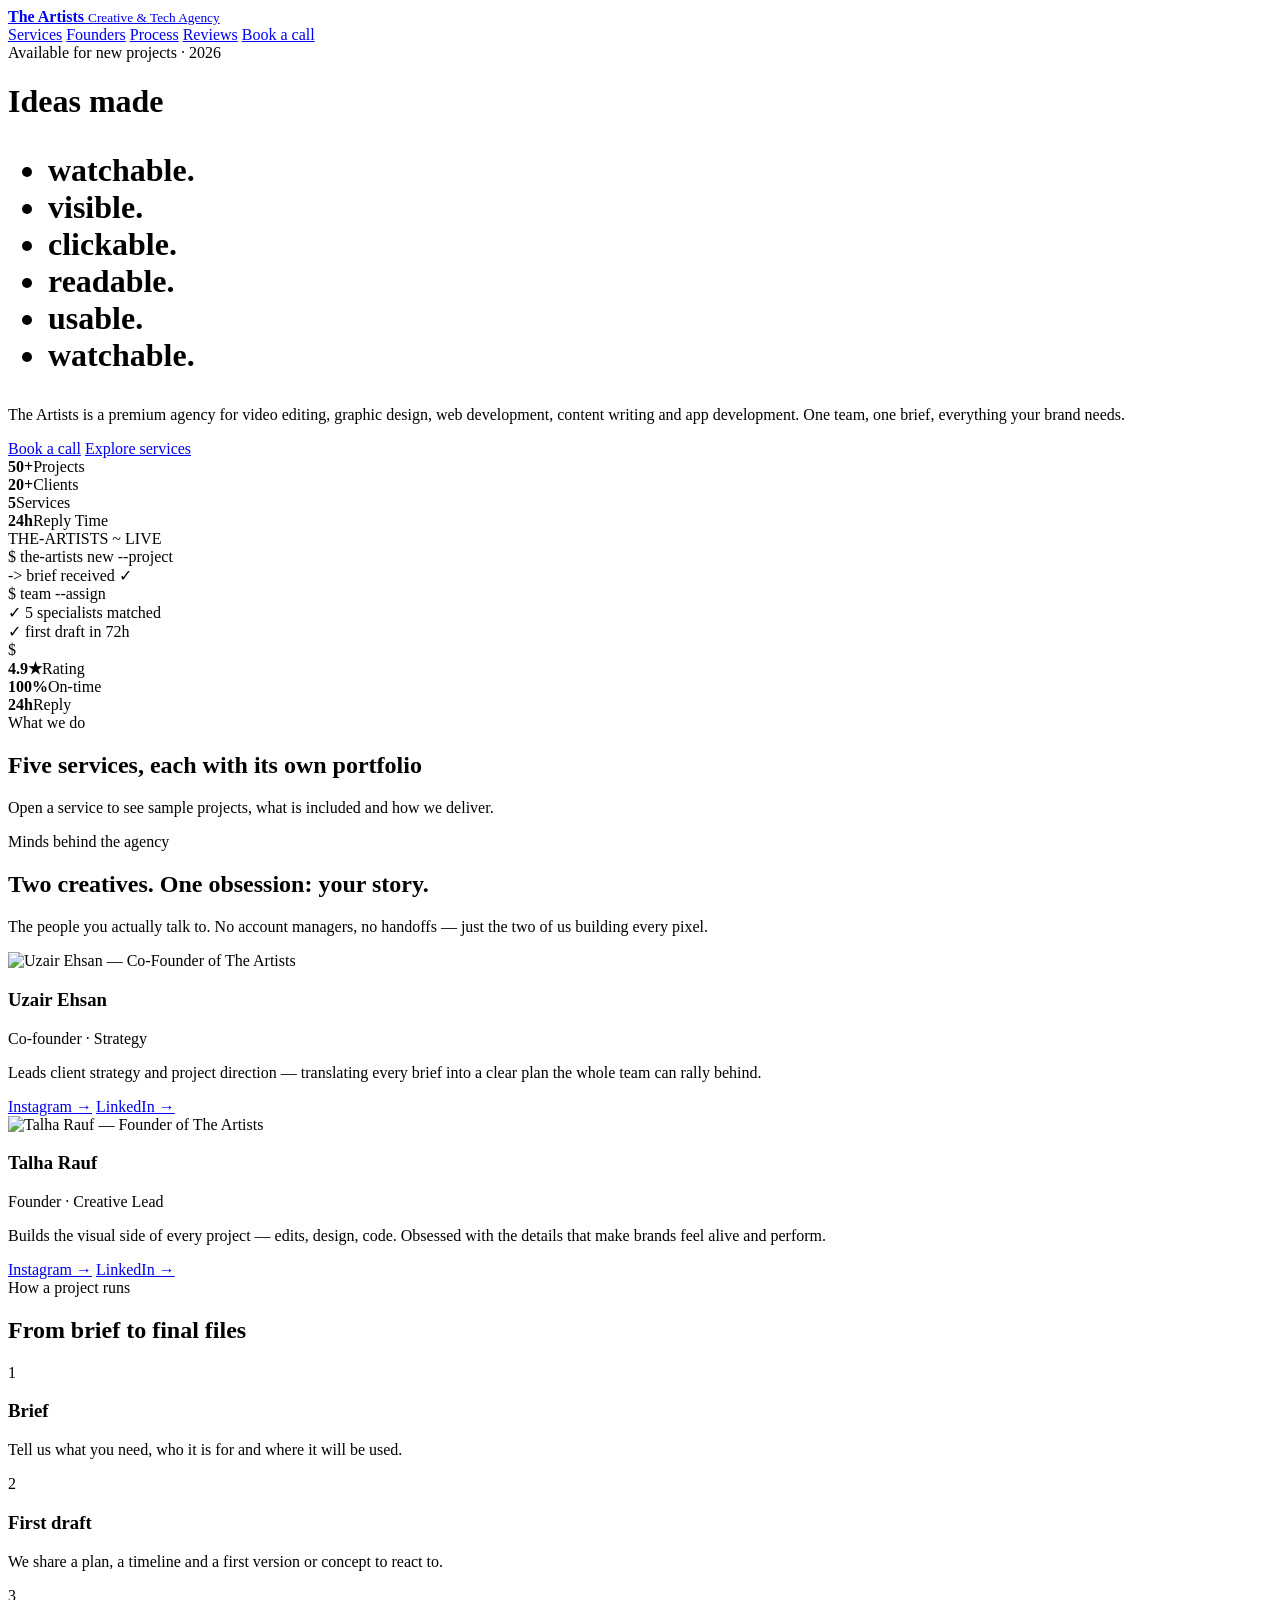
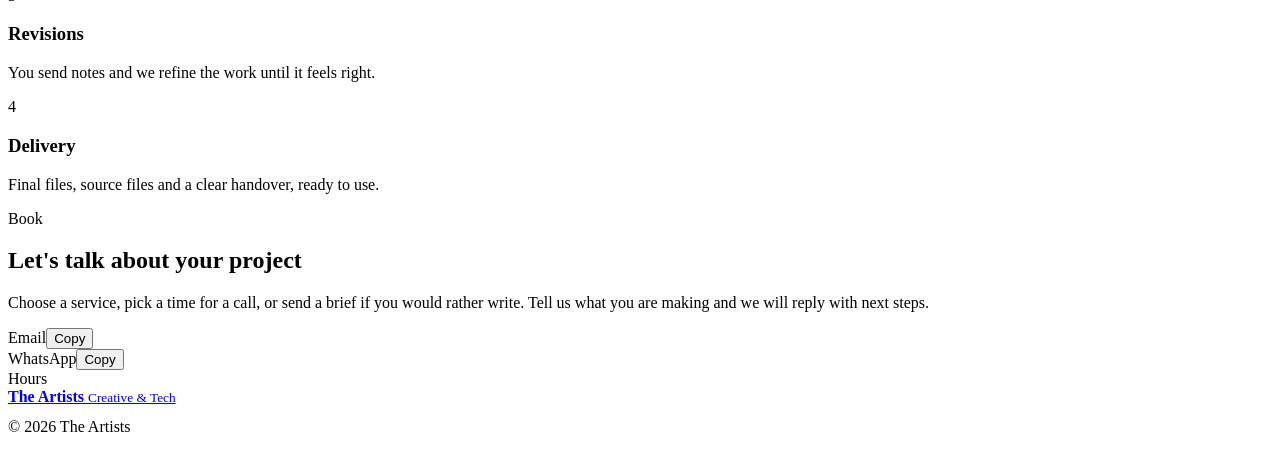
==== commit e44d08f5: "Fixed merge conflicts, full CSS restore, Vercel routing fixes" ====
--- a/public/index.html
+++ b/public/index.html
@@ -2,12 +2,12 @@
 <html>
 <head>
 <meta charset="utf-8">
-<meta name=viewport content="width=device-width,initial-scale=1,viewport-fit=cover">
+<meta name="viewport" content="width=device-width,initial-scale=1,viewport-fit=cover">
 <title>The Artists — Creative & Tech Agency</title>
-<meta name="claude:viewport-fit-sides" content="cover">
+<meta name="theme-color" content="#020B08">
 <link rel="preconnect" href="https://fonts.googleapis.com">
 <link rel="preconnect" href="https://fonts.gstatic.com" crossorigin>
-<link rel="stylesheet" href="https://fonts.googleapis.com/css2?family=Syne:wght@600;700;800&family=Figtree:wght@400;500;600;700&family=DM+Mono:wght@400;500&display=swap">
+<link rel="stylesheet" href="https://fonts.googleapis.com/css2?family=Sora:wght@600;700;800&family=Inter:wght@400;500;600;700&family=JetBrains+Mono:wght@400;500&display=swap">
 <link rel="stylesheet" href="/css/style.css">
 </head>
 <body>
@@ -22,34 +22,35 @@
   <i class="sm sm4"></i>
   <i class="sm sm5"></i>
   <i class="sm sm6"></i>
-  <i class="sm sm7"></i>
-  <i class="sm sm8"></i>
 </div>
 
 <div class="wrap">
   <header class="top">
     <a class="brand" href="#home">
-      <span class="logo" aria-hidden="true"><i></i><i></i><i></i><i></i></span>The Artists
+      <div class="brand-title">
+        <b>The Artists</b>
+        <small>Creative &amp; Tech Agency</small>
+      </div>
+      <!-- Agar aapke paas logo image hai toh src lagayein, warna yeh text/icon show hoga -->
+      <span class="logo" aria-hidden="true"><i></i><i></i><i></i><i></i></span>
     </a>
     <nav aria-label="Main">
       <a class="l" href="#services">Services</a>
-      <a class="l hide-s" href="#founders">Team</a>
+      <a class="l hide-s" href="#founders">Founders</a>
       <a class="l hide-s" href="#process">Process</a>
+      <a class="l hide-s" href="#reviews">Reviews</a>
       <a class="btn primary sm" href="#book" data-book="">Book a call</a>
     </nav>
   </header>
 
   <main>
     <div class="view" id="v-home">
+      
+      <!-- HERO SECTION (2 Columns: Text Left, Terminal Right) -->
       <div class="hero3">
-        <figure class="char l" id="fig-uzair" style="--a:var(--sky)">
-          <canvas id="cv-uzair" role="img" aria-label="Animated 3D character of Uzair Ehsan, Co-Founder"></canvas>
-          <div class="avatar-fb" aria-hidden="true">UE</div>
-          <figcaption class="plate"><b>Uzair Ehsan</b><span class="mono">Co-Founder</span></figcaption>
-        </figure>
-
         <div class="hero-copy">
-          <div class="eyebrow mono"><i></i>Creative &amp; tech agency</div>
+          <!-- Logo for hero (optional) -->
+          <div class="eyebrow mono"><i></i>Available for new projects · 2026</div>
           <h1>Ideas made<br>
             <span class="rot" aria-label="watchable, visible, clickable, readable, usable">
               <ul aria-hidden="true">
@@ -62,22 +63,49 @@
               </ul>
             </span>
           </h1>
-          <p class="lead">The Artists is an agency for video editing, graphic design, web development, content writing and app development. One team, one brief, everything your brand needs.</p>
+          <p class="lead">The Artists is a premium agency for video editing, graphic design, web development, content writing and app development. One team, one brief, everything your brand needs.</p>
           <div class="cta-row">
             <a class="btn primary" href="#book" data-book="">Book a call</a>
             <a class="btn" href="#services">Explore services</a>
           </div>
-        </div>
-
-        <figure class="char r" id="fig-talha" style="--a:var(--magenta)">
-          <canvas id="cv-talha" role="img" aria-label="Animated 3D character of Talha Rauf, Founder"></canvas>
-          <div class="avatar-fb" aria-hidden="true">TR</div>
-          <figcaption class="plate"><b>Talha Rauf</b><span class="mono">Founder</span></figcaption>
-        </figure>
+          
+          <div class="hero-stats">
+            <div><b>50+</b><span>Projects</span></div>
+            <div><b>20+</b><span>Clients</span></div>
+            <div><b>5</b><span>Services</span></div>
+            <div><b>24h</b><span>Reply Time</span></div>
+          </div>
+        </div>
+
+        <div class="hero-showcase">
+          <!-- Terminal Window -->
+          <div class="hs-terminal">
+            <div class="hs-bar">
+              <i></i><i></i><i></i>
+              <span>THE-ARTISTS ~ LIVE</span>
+            </div>
+            <div class="hs-body">
+              <div class="hs-line"><span class="hs-prompt">$</span> <span class="hs-cmd">the-artists new --project</span></div>
+              <div class="hs-out">-> brief received <span class="hs-ok">✓</span></div>
+              <div class="hs-line"><span class="hs-prompt">$</span> <span class="hs-cmd">team --assign</span></div>
+              <div class="hs-out"><span class="hs-ok">✓</span> 5 specialists matched</div>
+              <div class="hs-out"><span class="hs-ok">✓</span> first draft in 72h</div>
+              <div class="hs-line"><span class="hs-prompt">$</span> <span class="hs-cursor"></span></div>
+            </div>
+          </div>
+          
+          <!-- Small Stats Cards -->
+          <div class="hs-stats">
+            <div class="hs-stat"><b>4.9★</b><span>Rating</span></div>
+            <div class="hs-stat"><b>100%</b><span>On-time</span></div>
+            <div class="hs-stat"><b>24h</b><span>Reply</span></div>
+          </div>
+        </div>
       </div>
 
       <div class="marq" aria-hidden="true"><div class="marq-track" id="marq"></div></div>
 
+      <!-- SERVICES SECTION -->
       <section id="services" aria-labelledby="services-h">
         <div class="sec-head rv">
           <div class="eyebrow mono">What we do</div>
@@ -87,7 +115,7 @@
         <div class="svcs" id="svcs"></div>
       </section>
 
-      <!-- MINDS BEHIND THE AGENCY SECTION -->
+      <!-- MINDS BEHIND THE AGENCY (Founders) -->
       <section id="founders" aria-labelledby="founders-h">
         <div class="sec-head rv">
           <div class="eyebrow mono"><i></i>Minds behind the agency</div>
@@ -131,6 +159,7 @@
         </div>
       </section>
 
+      <!-- PROCESS SECTION -->
       <section id="process" aria-labelledby="process-h">
         <div class="sec-head rv">
           <div class="eyebrow mono">How a project runs</div>
@@ -144,6 +173,7 @@
         </div>
       </section>
 
+      <!-- BOOKING SECTION -->
       <section id="book" aria-labelledby="book-h">
         <div class="book">
           <div class="book-info rv">
@@ -168,14 +198,19 @@
 
   <footer>
     <div>
-      <a class="brand" href="#home"><span class="logo" aria-hidden="true"><i></i><i></i><i></i><i></i></span>The Artists</a>
-      <p style="margin-top:10px">© 2026 The Artists</p>
+      <a class="brand" href="#home">
+        <div class="brand-title">
+          <b>The Artists</b>
+          <small>Creative &amp; Tech</small>
+        </div>
+        <span class="logo" aria-hidden="true"><i></i><i></i><i></i><i></i></span>
+      </a>
+      <p style="margin-top:12px">© 2026 The Artists</p>
     </div>
     <div class="flinks" id="flinks"></div>
   </footer>
 </div>
 
-<script src="https://cdnjs.cloudflare.com/ajax/libs/three.js/r128/three.min.js"></script>
 <script src="/js/main.js"></script>
 </body>
 </html>
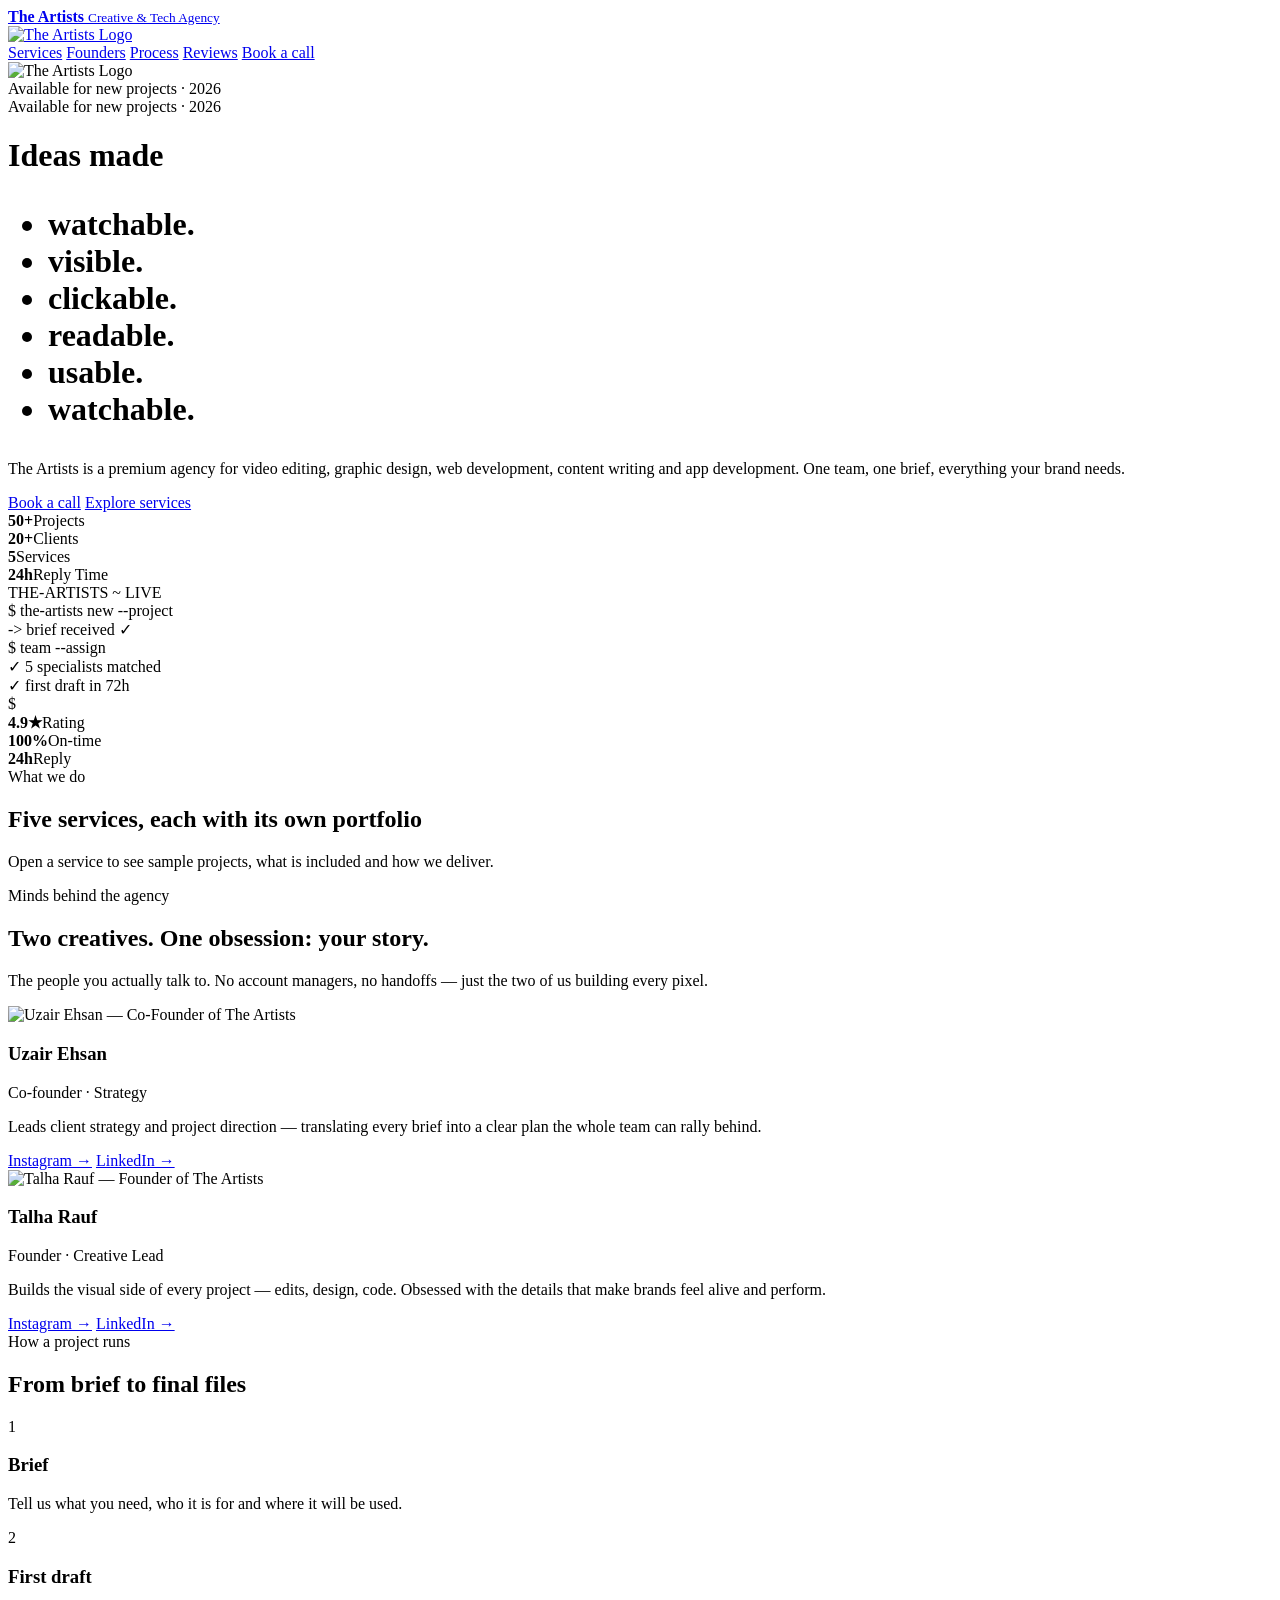
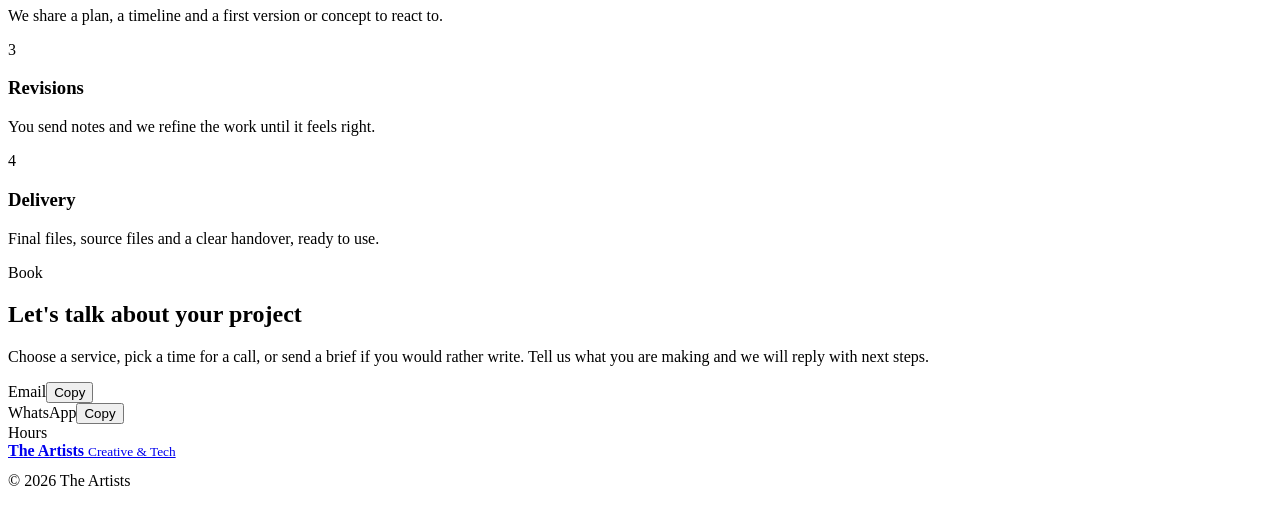
==== commit 27e8e7d2: "Fixed merge conflicts, full CSS restore, Vercel routing fixes" ====
--- a/public/index.html
+++ b/public/index.html
@@ -26,13 +26,12 @@
 
 <div class="wrap">
   <header class="top">
-    <a class="brand" href="#home">
+       <a class="brand" href="#home">
       <div class="brand-title">
         <b>The Artists</b>
         <small>Creative &amp; Tech Agency</small>
       </div>
-      <!-- Agar aapke paas logo image hai toh src lagayein, warna yeh text/icon show hoga -->
-      <span class="logo" aria-hidden="true"><i></i><i></i><i></i><i></i></span>
+      <img src="/images/logo.png" alt="The Artists Logo" class="nav-logo">
     </a>
     <nav aria-label="Main">
       <a class="l" href="#services">Services</a>
@@ -48,8 +47,12 @@
       
       <!-- HERO SECTION (2 Columns: Text Left, Terminal Right) -->
       <div class="hero3">
-        <div class="hero-copy">
-          <!-- Logo for hero (optional) -->
+               <div class="hero-copy">
+          <!-- YEH LOGO ADD KAREIN -->
+          <img src="/images/logo.png" alt="The Artists Logo" class="hero-logo">
+          
+          <div class="eyebrow mono"><i></i>Available for new projects · 2026</div>
+          <!-- baki code waise hi rahega -->
           <div class="eyebrow mono"><i></i>Available for new projects · 2026</div>
           <h1>Ideas made<br>
             <span class="rot" aria-label="watchable, visible, clickable, readable, usable">
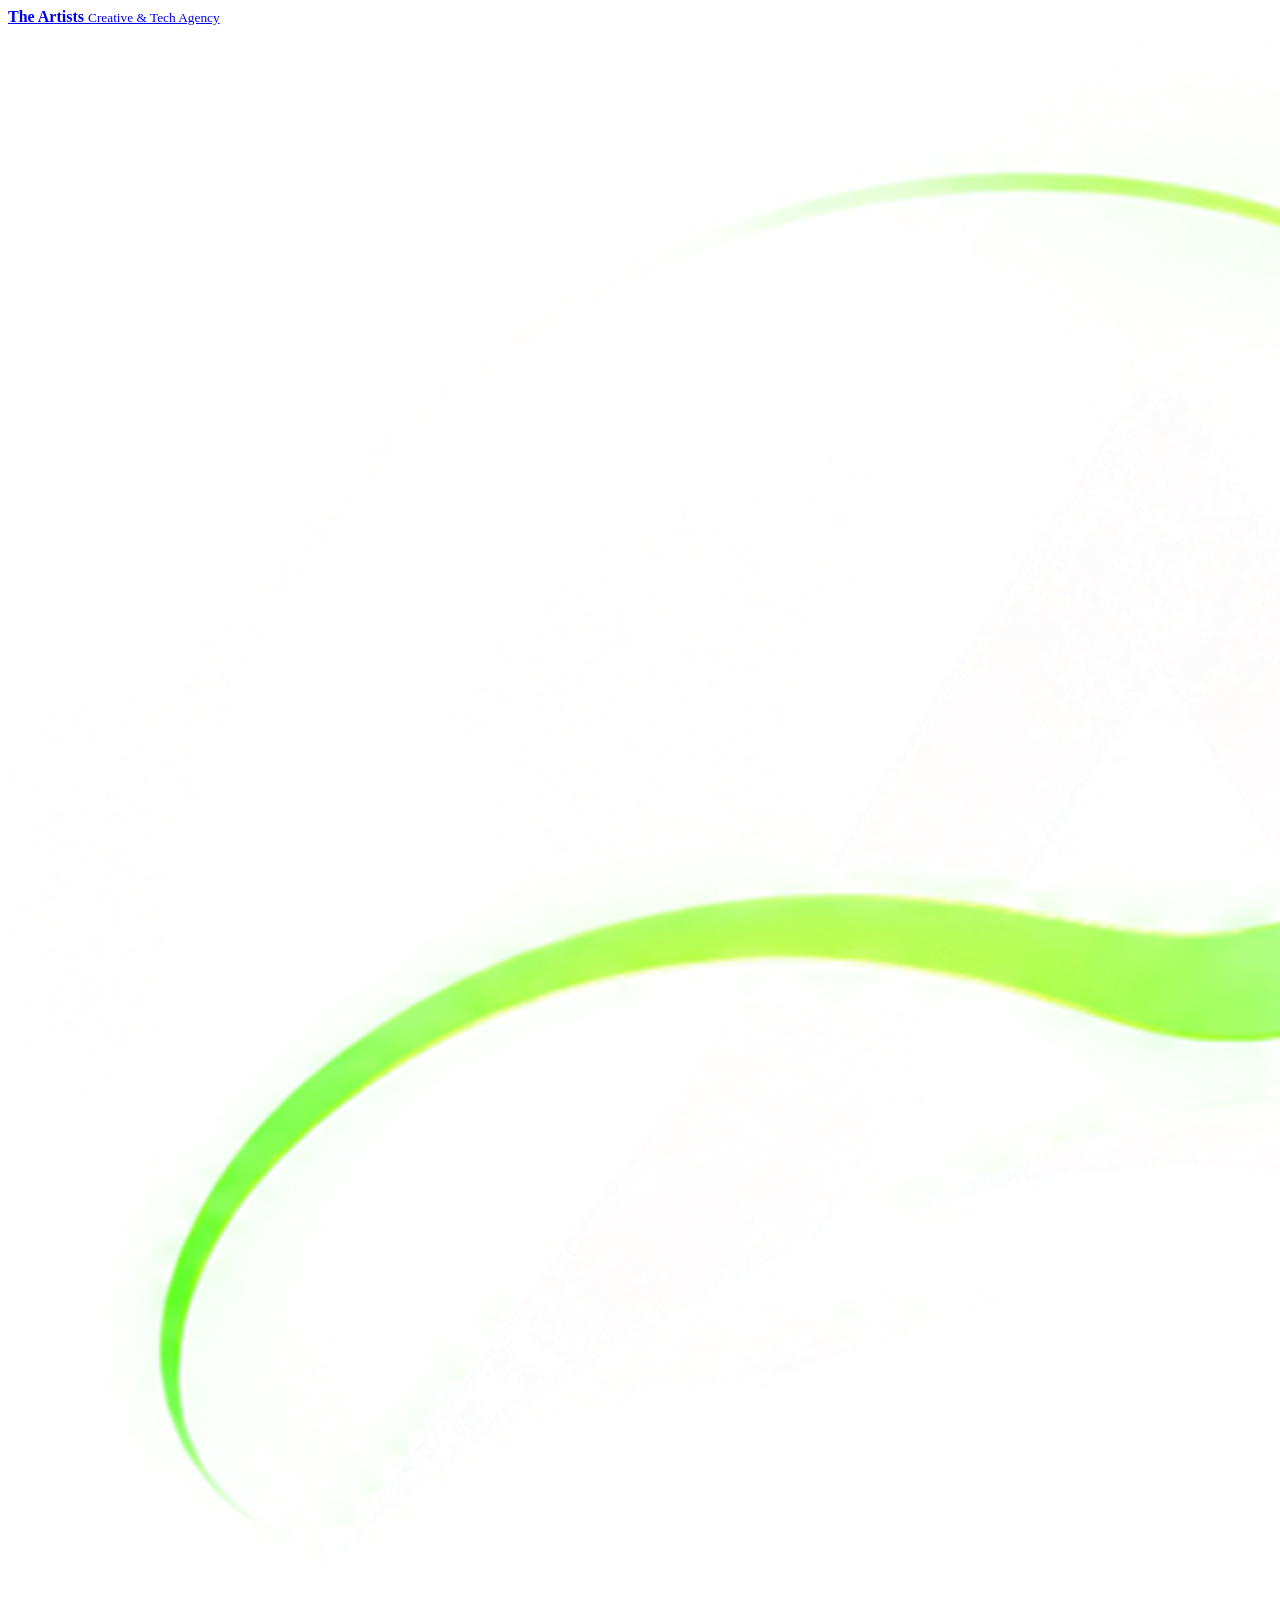
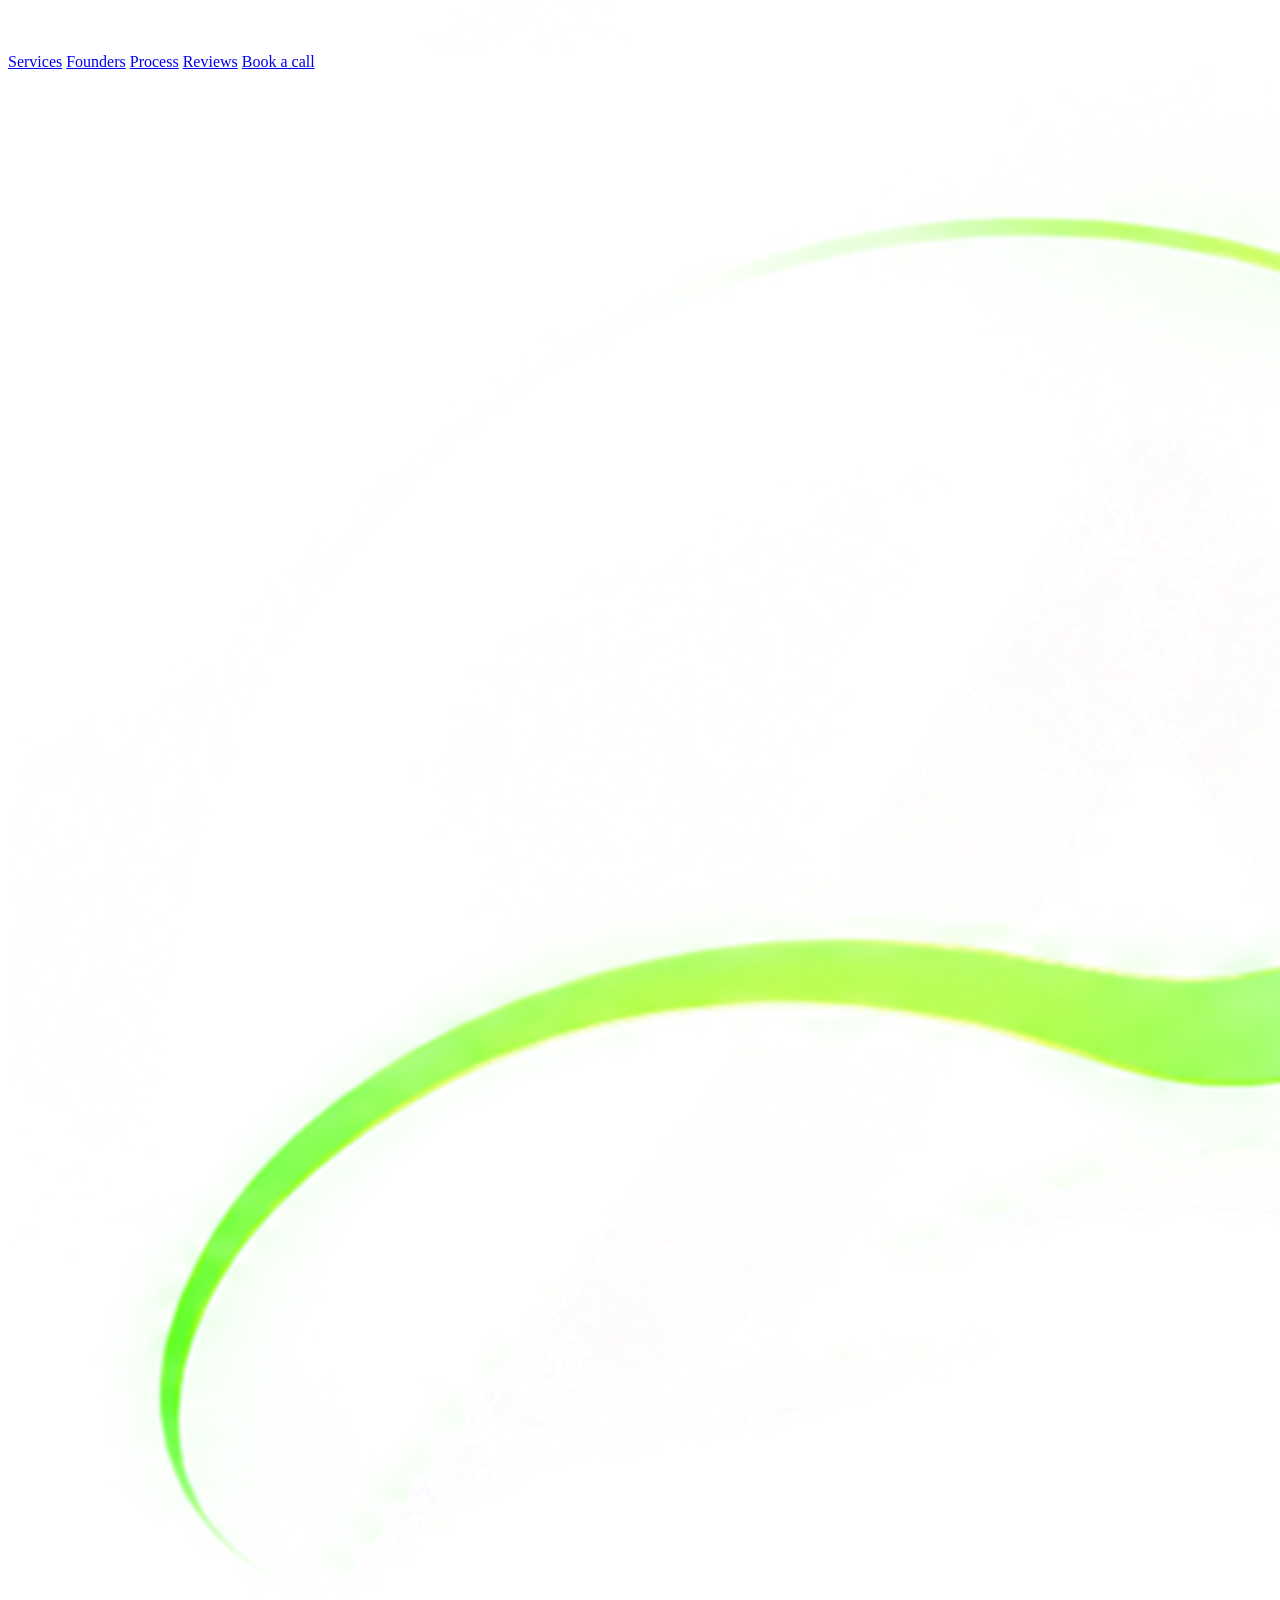
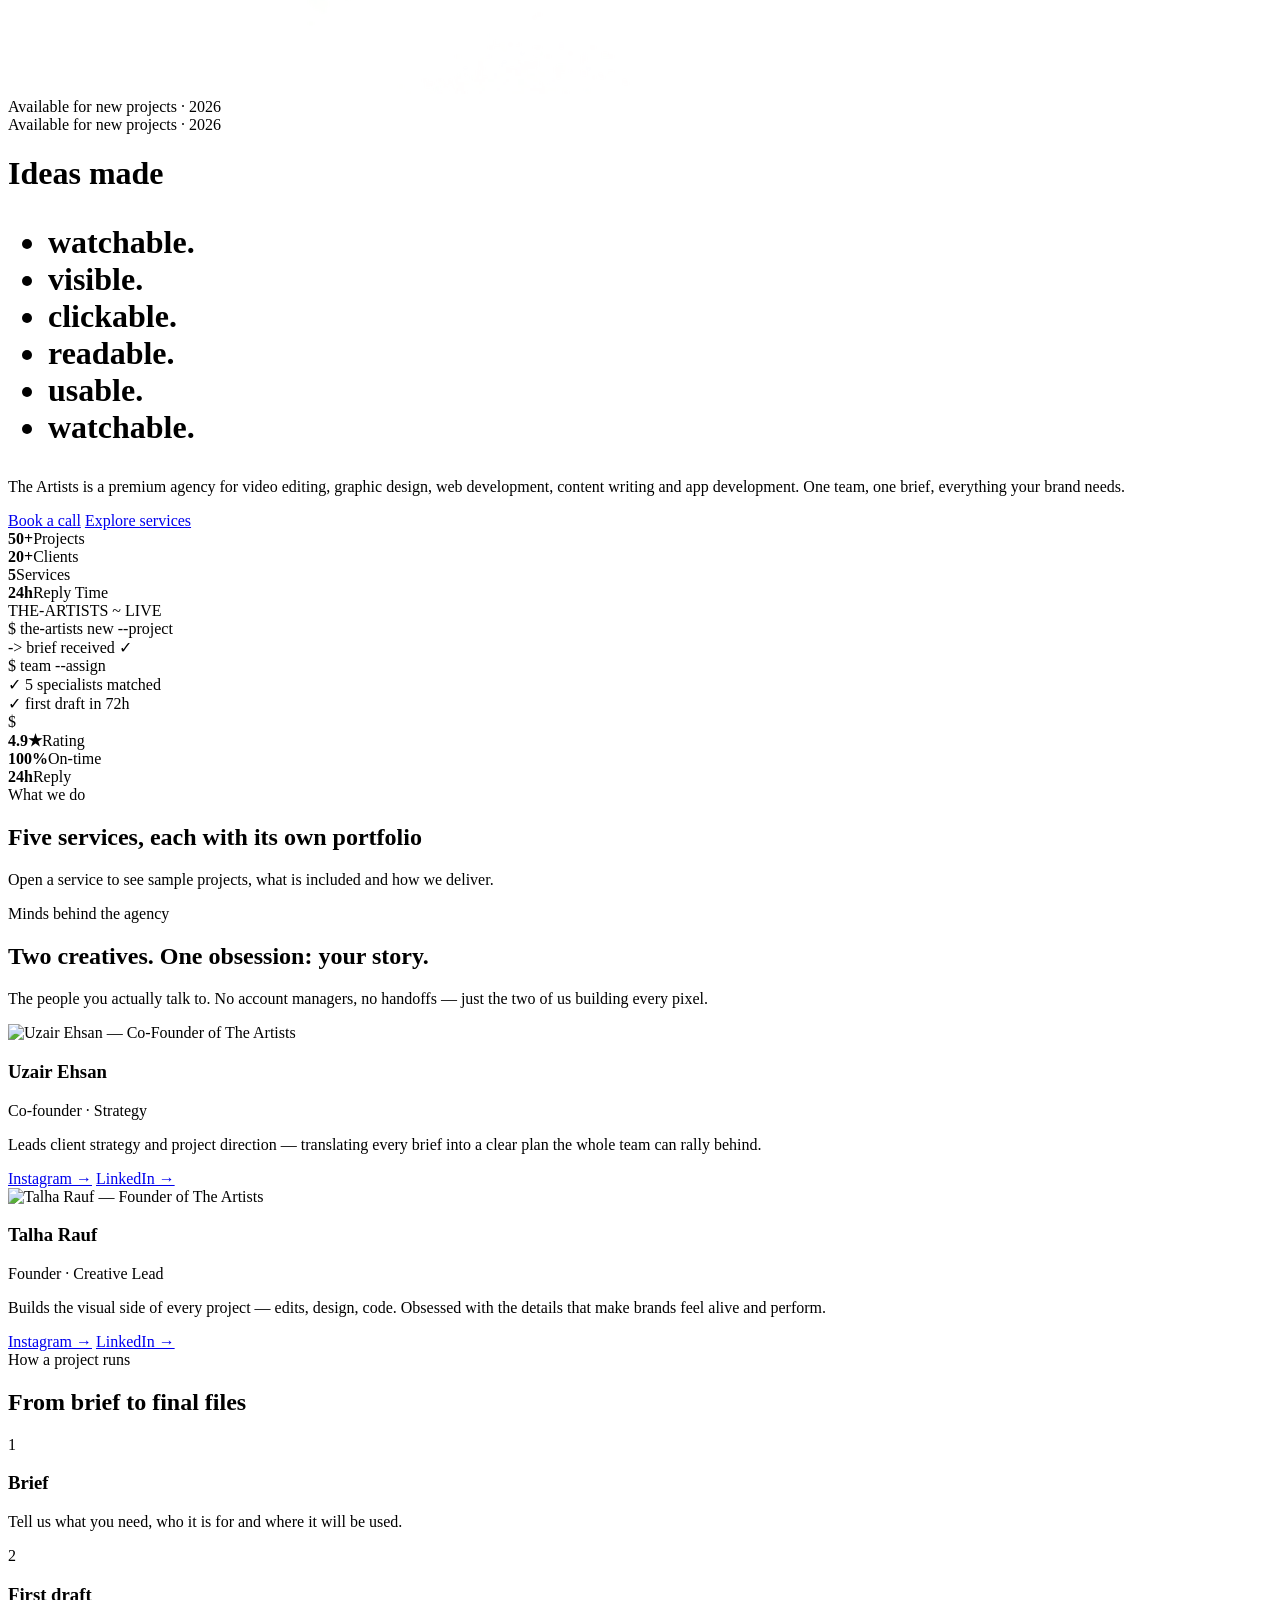
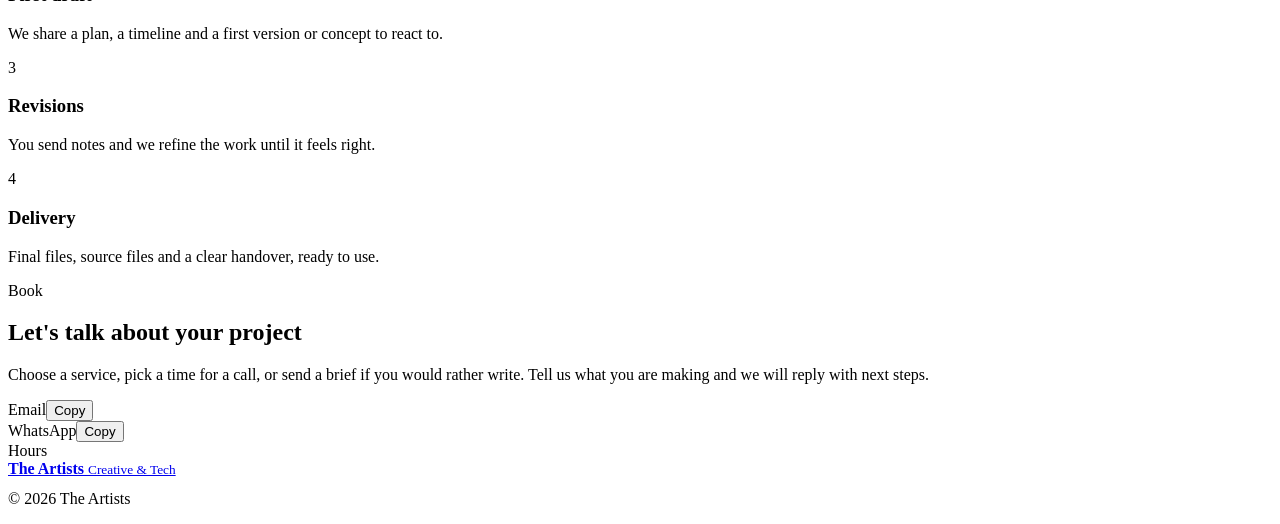
==== commit 4f1c9487: "Fixed merge conflicts, full CSS restore, Vercel routing fixes" ====
--- a/public/index.html
+++ b/public/index.html
@@ -31,7 +31,7 @@
         <b>The Artists</b>
         <small>Creative &amp; Tech Agency</small>
       </div>
-      <img src="/images/logo.png" alt="The Artists Logo" class="nav-logo">
+      <img src="/public/images/logo.png" alt="The Artists Logo" class="nav-logo">
     </a>
     <nav aria-label="Main">
       <a class="l" href="#services">Services</a>
@@ -49,7 +49,7 @@
       <div class="hero3">
                <div class="hero-copy">
           <!-- YEH LOGO ADD KAREIN -->
-          <img src="/images/logo.png" alt="The Artists Logo" class="hero-logo">
+          <img src="/public/images/logo.png" alt="The Artists Logo" class="hero-logo">
           
           <div class="eyebrow mono"><i></i>Available for new projects · 2026</div>
           <!-- baki code waise hi rahega -->
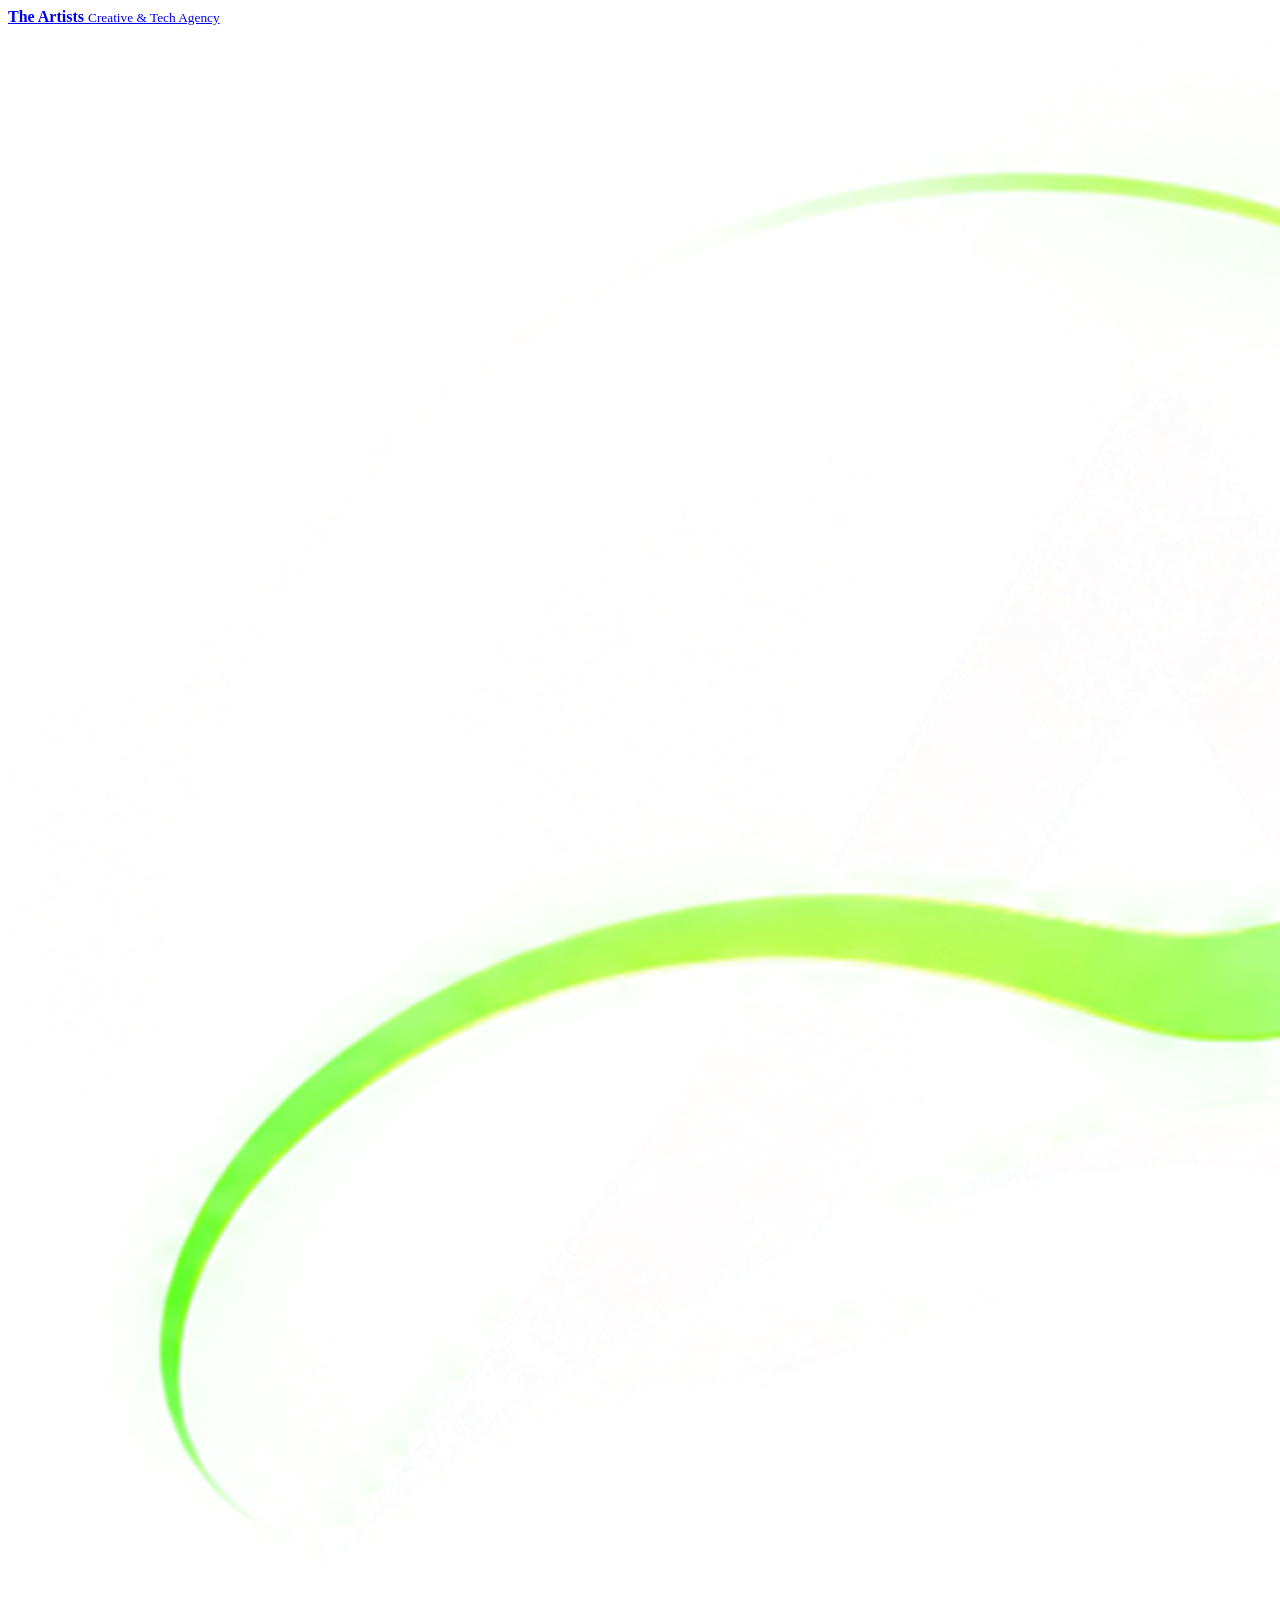
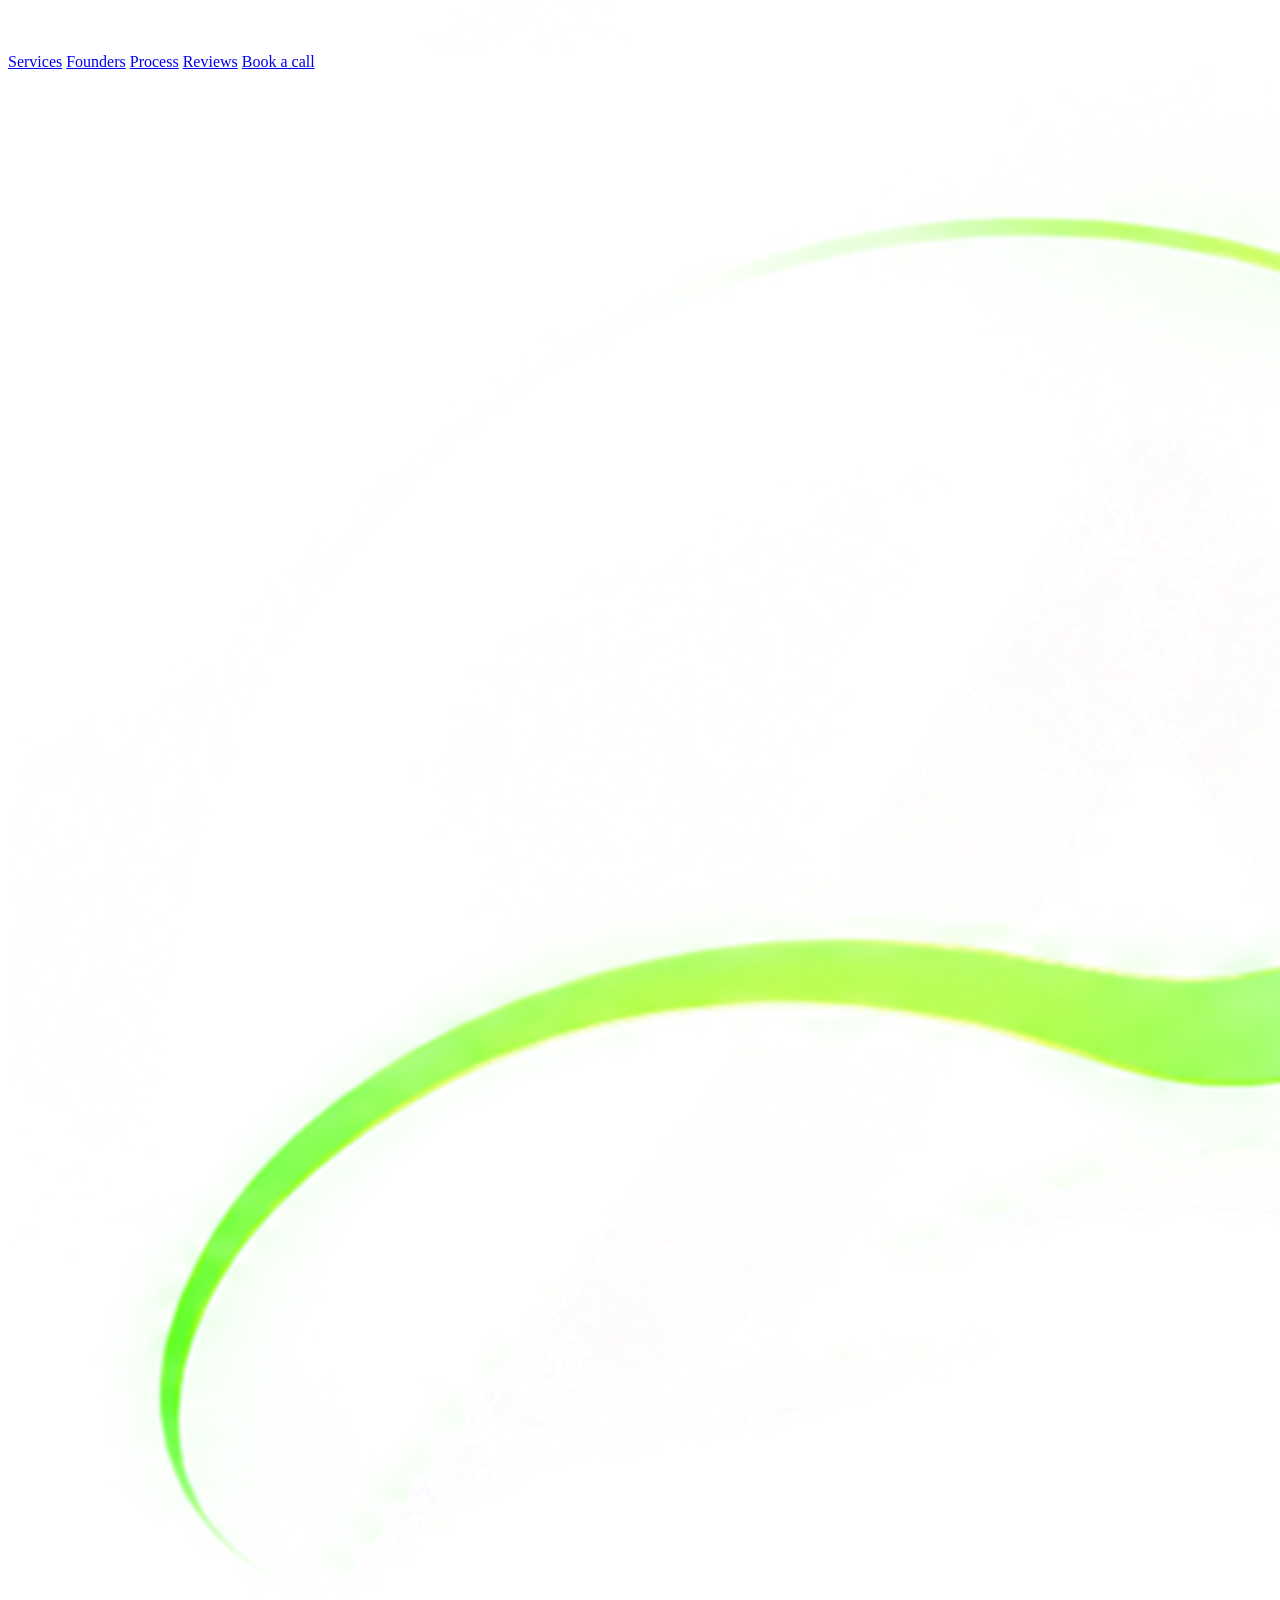
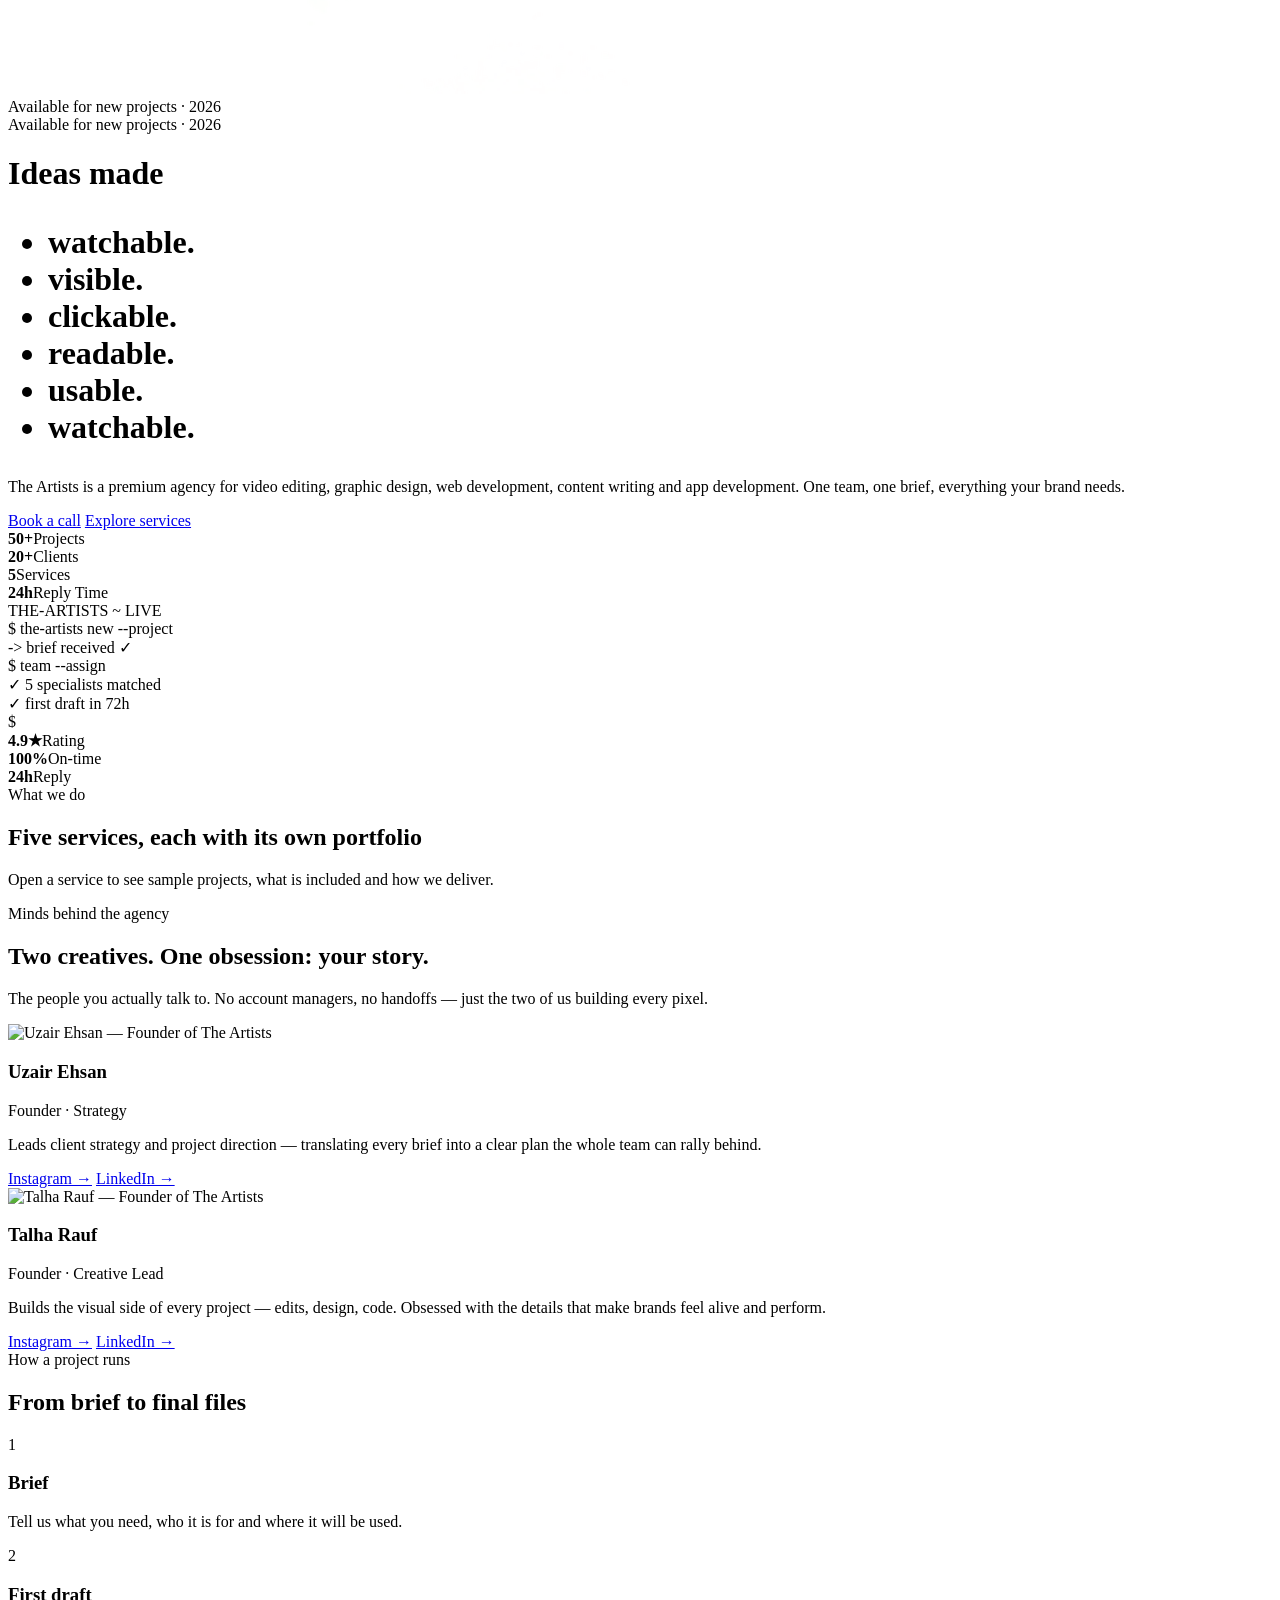
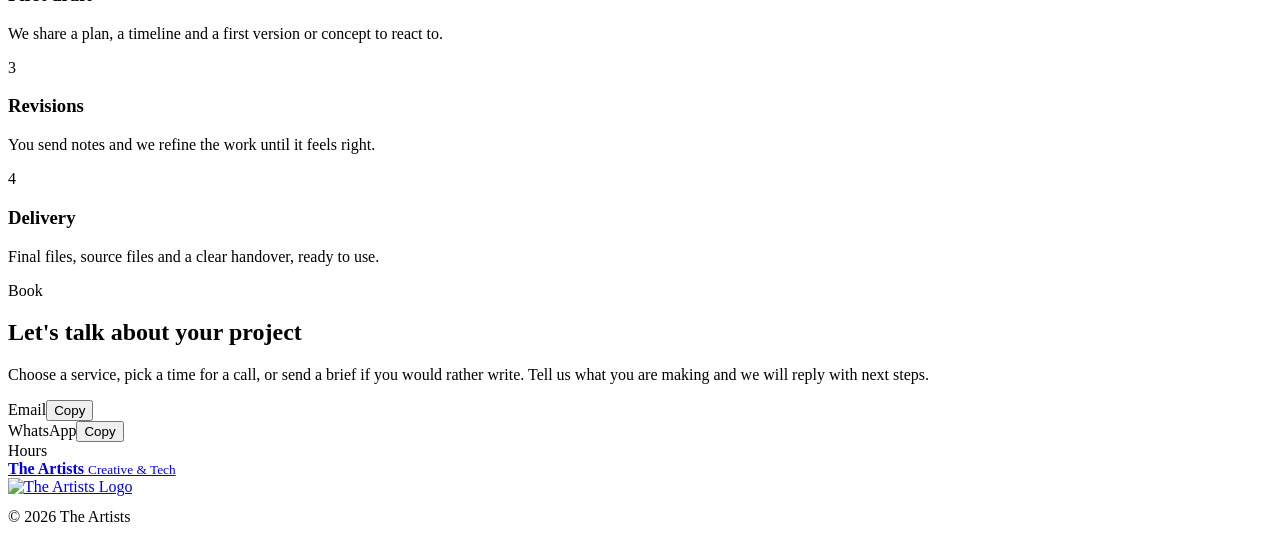
==== commit 15432c8f: "Fixed merge conflicts, full CSS restore, Vercel routing fixes" ====
--- a/public/index.html
+++ b/public/index.html
@@ -128,12 +128,12 @@
         <div class="founders-duo">
           <article class="founder-card rv" style="--d:0ms">
             <div class="fc-media">
-              <img src="/images/founders/uzair.jpg" alt="Uzair Ehsan — Co-Founder of The Artists" loading="lazy">
+              <img src="/images/founders/uzair.png" alt="Uzair Ehsan — Founder of The Artists" loading="lazy">
             </div>
             <div class="fc-info">
               <div class="fc-head">
                 <h3>Uzair Ehsan</h3>
-                <span class="fc-role mono">Co-founder · Strategy</span>
+                <span class="fc-role mono">Founder · Strategy</span>
               </div>
               <p>Leads client strategy and project direction — translating every brief into a clear plan the whole team can rally behind.</p>
               <div class="fc-socials">
@@ -145,7 +145,7 @@
 
           <article class="founder-card founder-r rv" style="--d:150ms">
             <div class="fc-media">
-              <img src="/images/founders/talha.jpg" alt="Talha Rauf — Founder of The Artists" loading="lazy">
+              <img src="/images/founders/talha.png" alt="Talha Rauf — Founder of The Artists" loading="lazy">
             </div>
             <div class="fc-info">
               <div class="fc-head">
@@ -199,14 +199,15 @@
     <div class="view" id="v-inbox" hidden></div>
   </main>
 
-  <footer>
+   <footer>
     <div>
       <a class="brand" href="#home">
         <div class="brand-title">
           <b>The Artists</b>
           <small>Creative &amp; Tech</small>
         </div>
-        <span class="logo" aria-hidden="true"><i></i><i></i><i></i><i></i></span>
+        <!-- YEH IMAGE LAGANI HAI -->
+        <img src="/images/logo.png" alt="The Artists Logo" class="footer-logo">
       </a>
       <p style="margin-top:12px">© 2026 The Artists</p>
     </div>
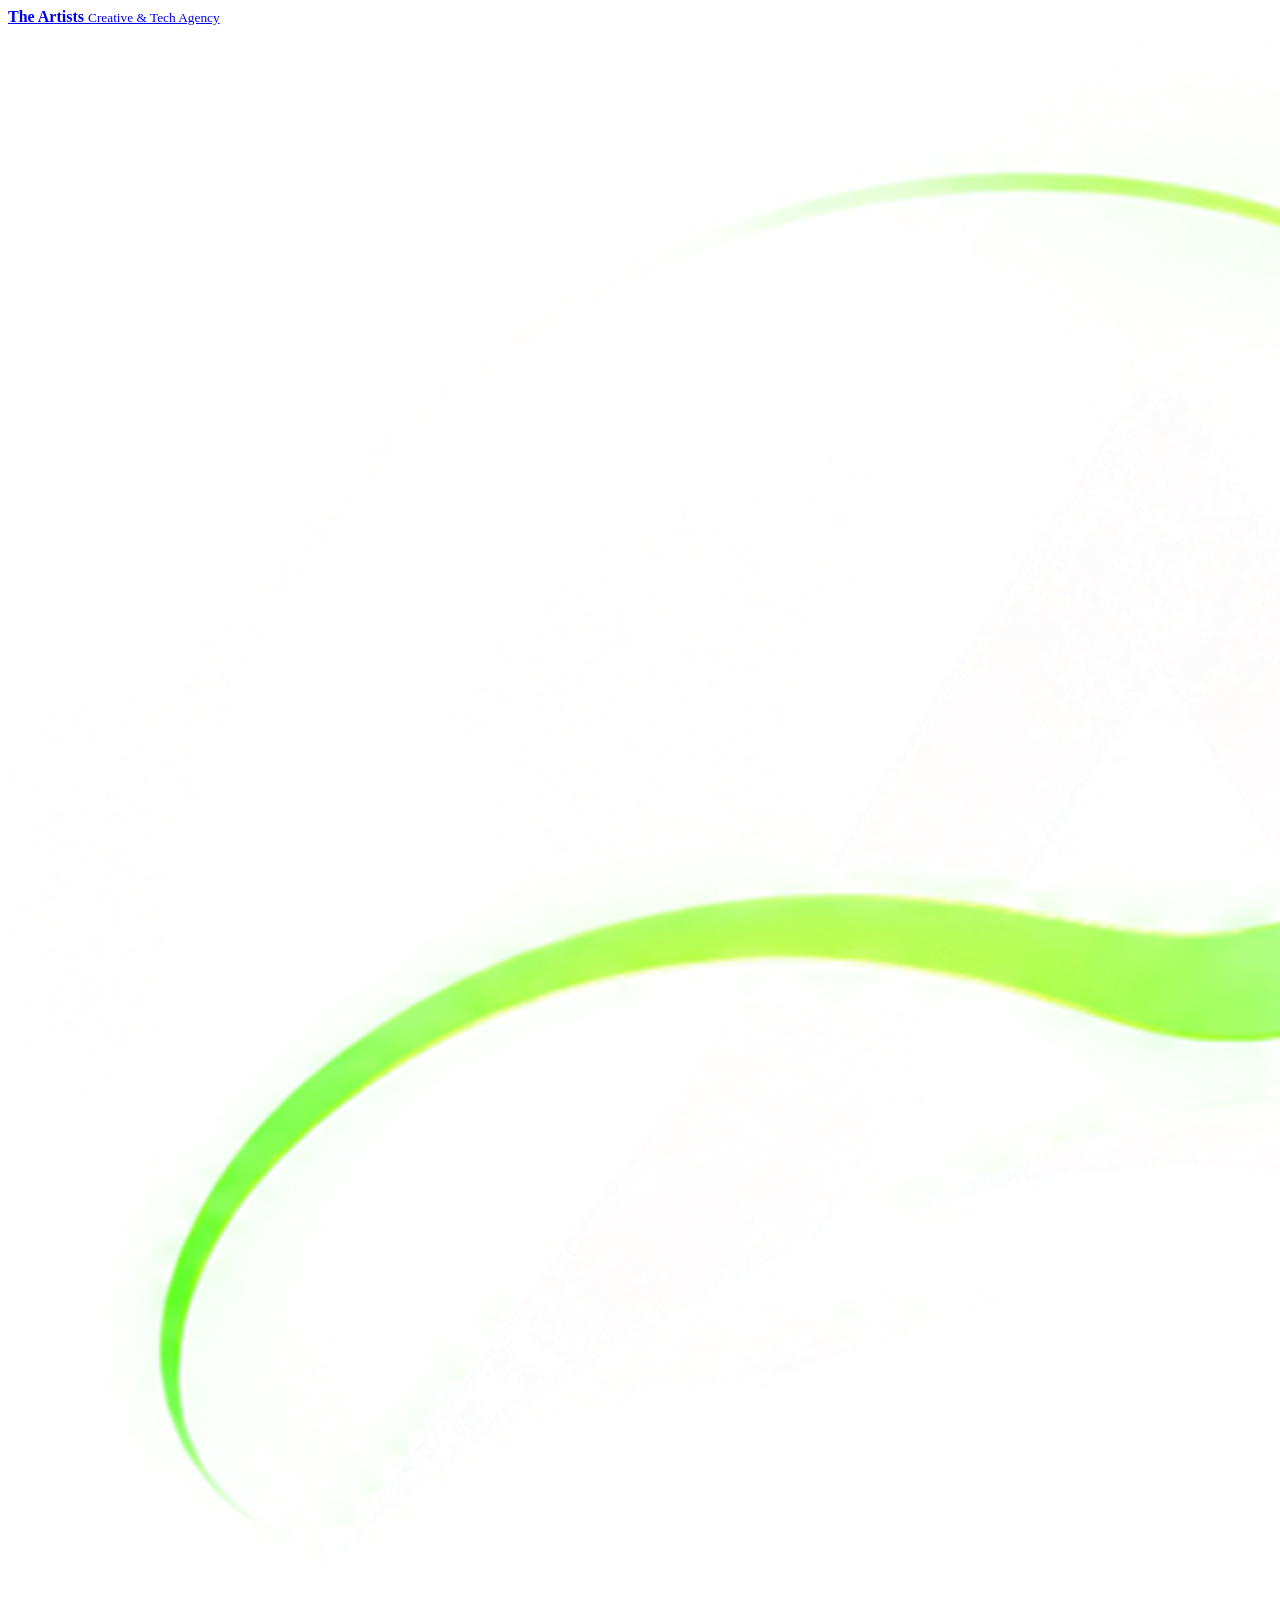
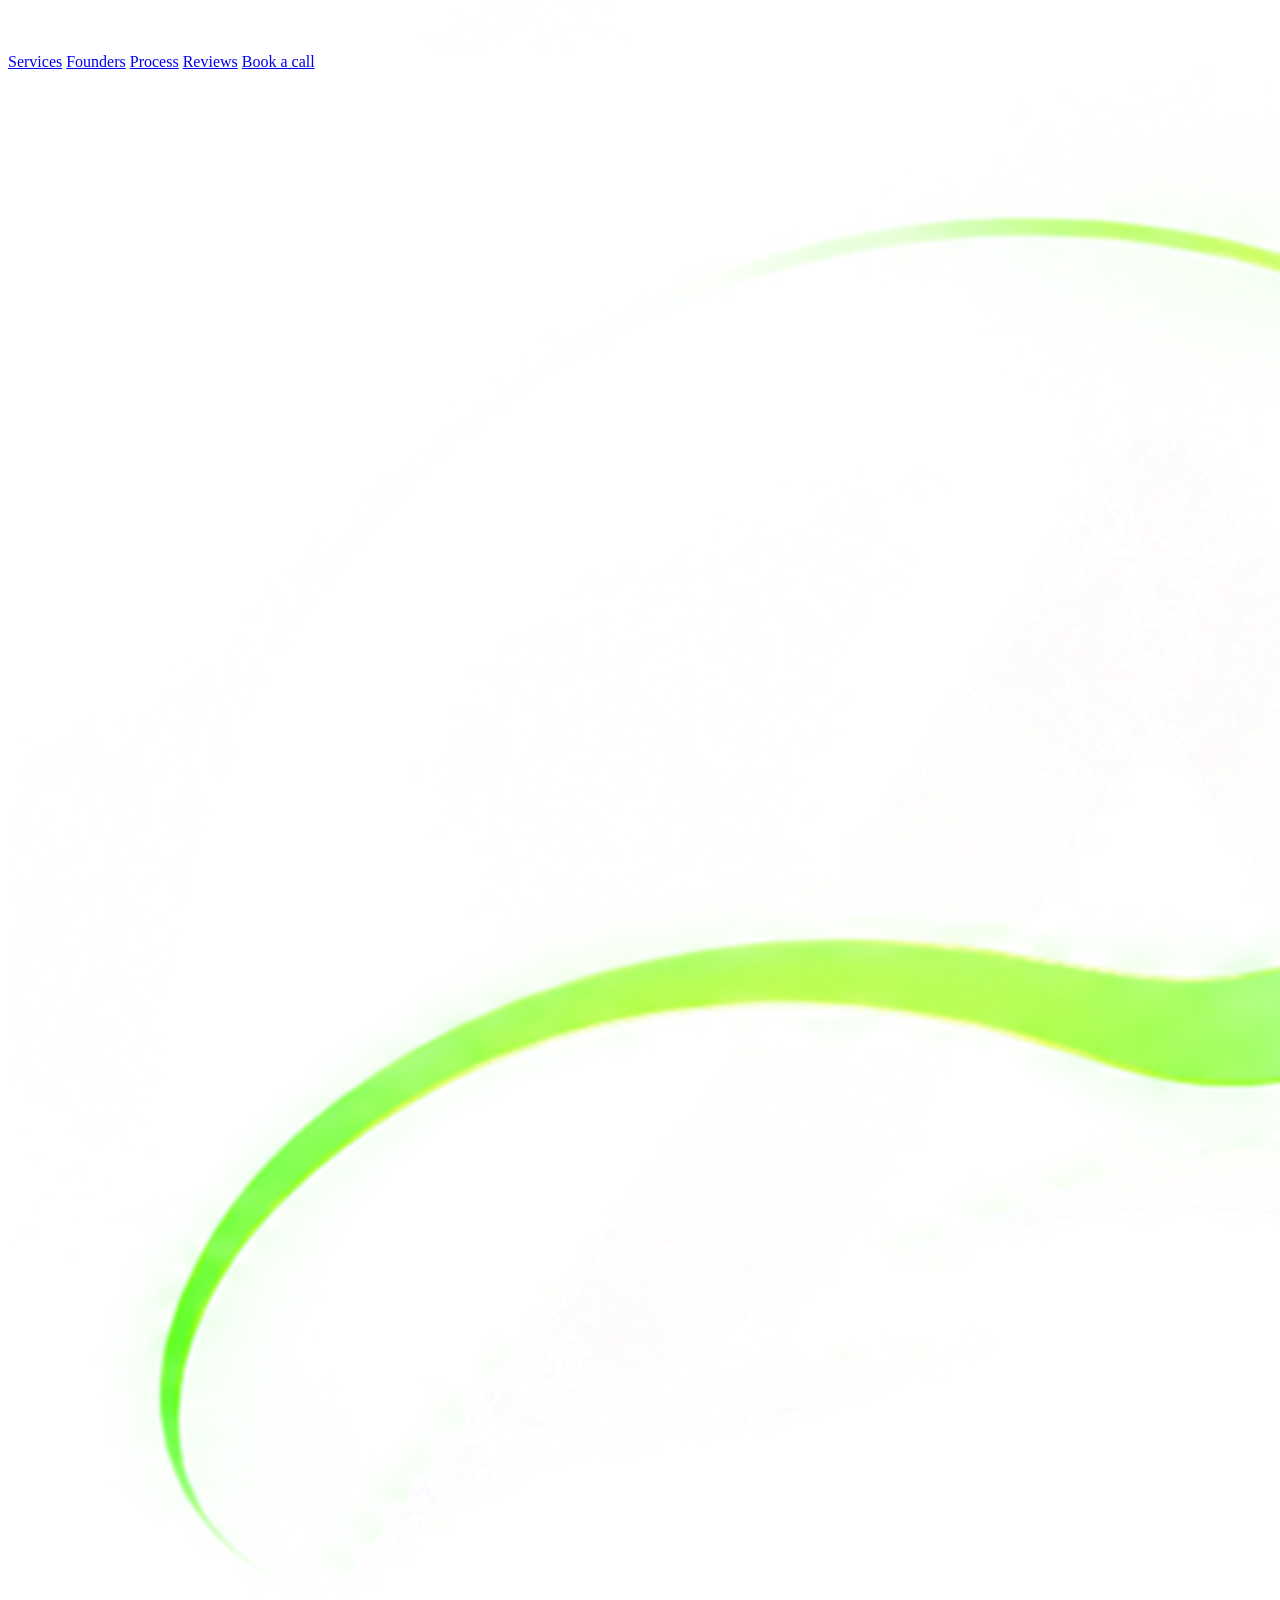
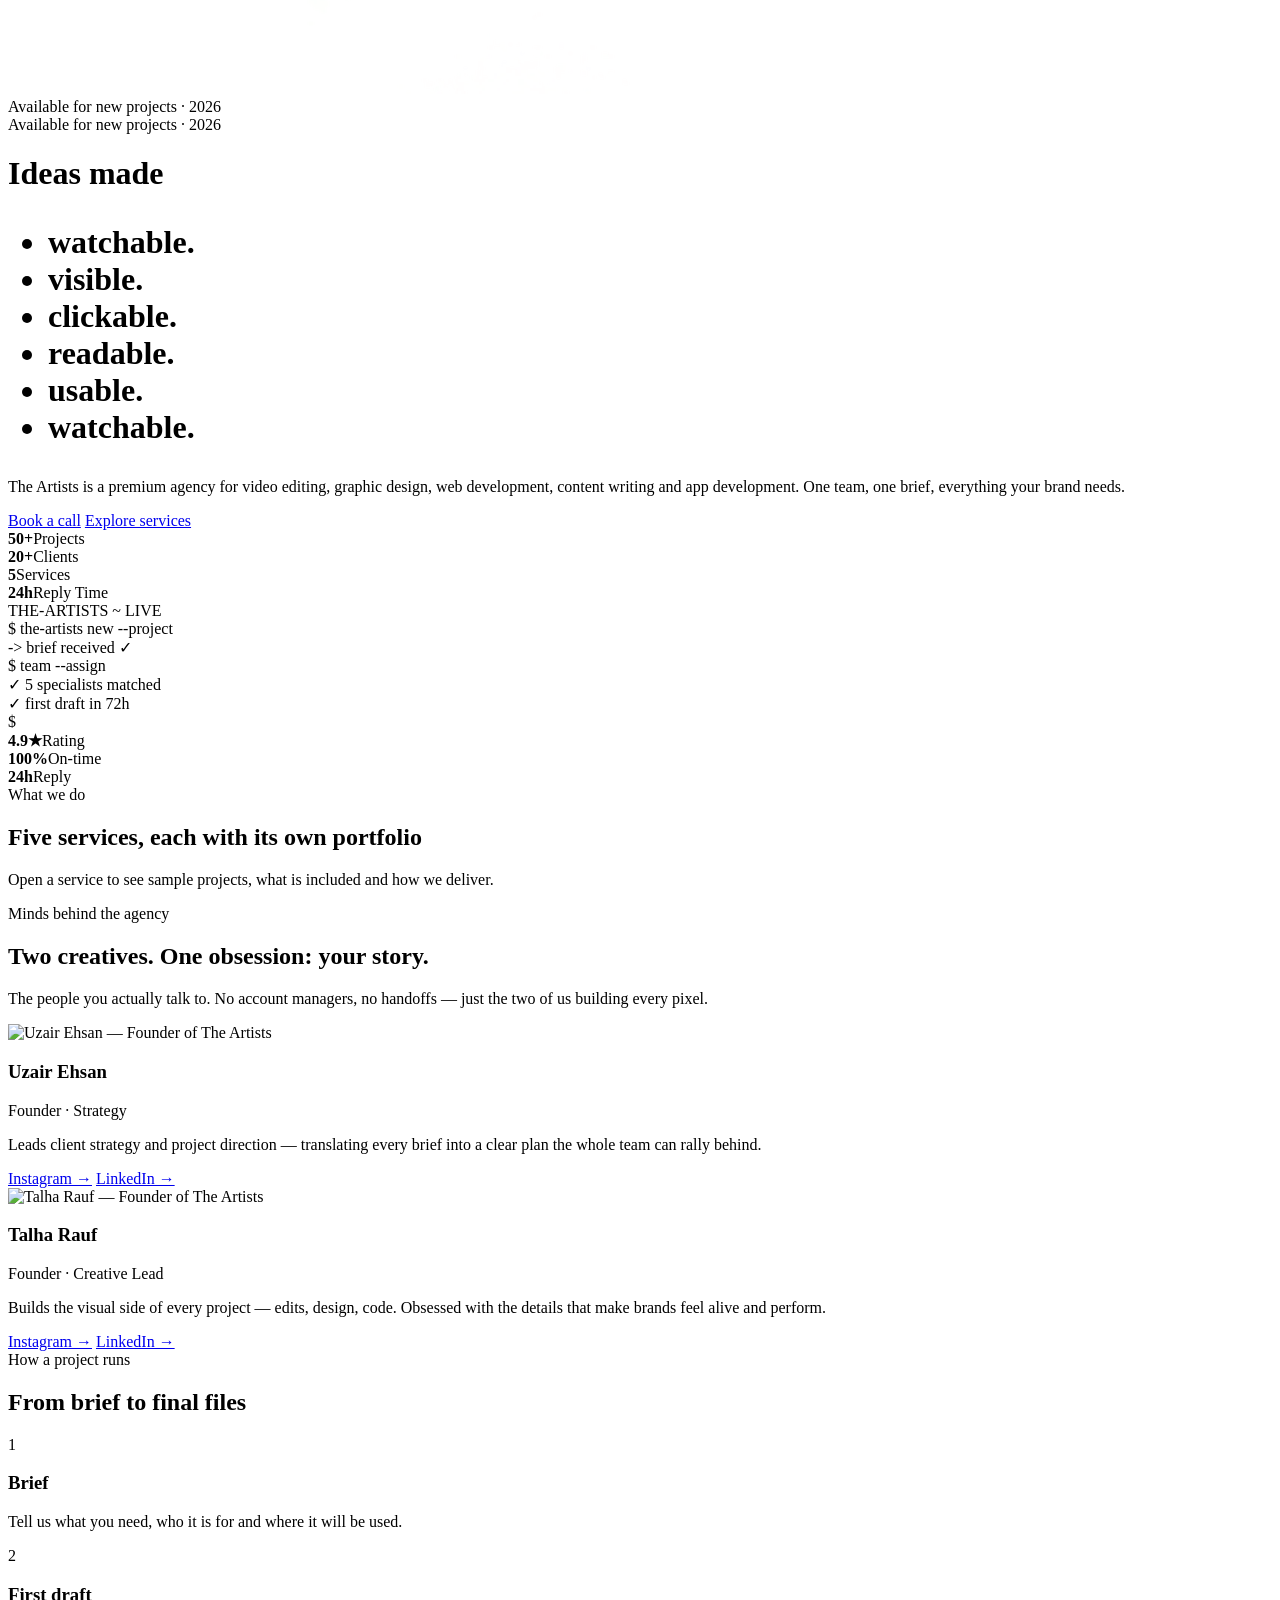
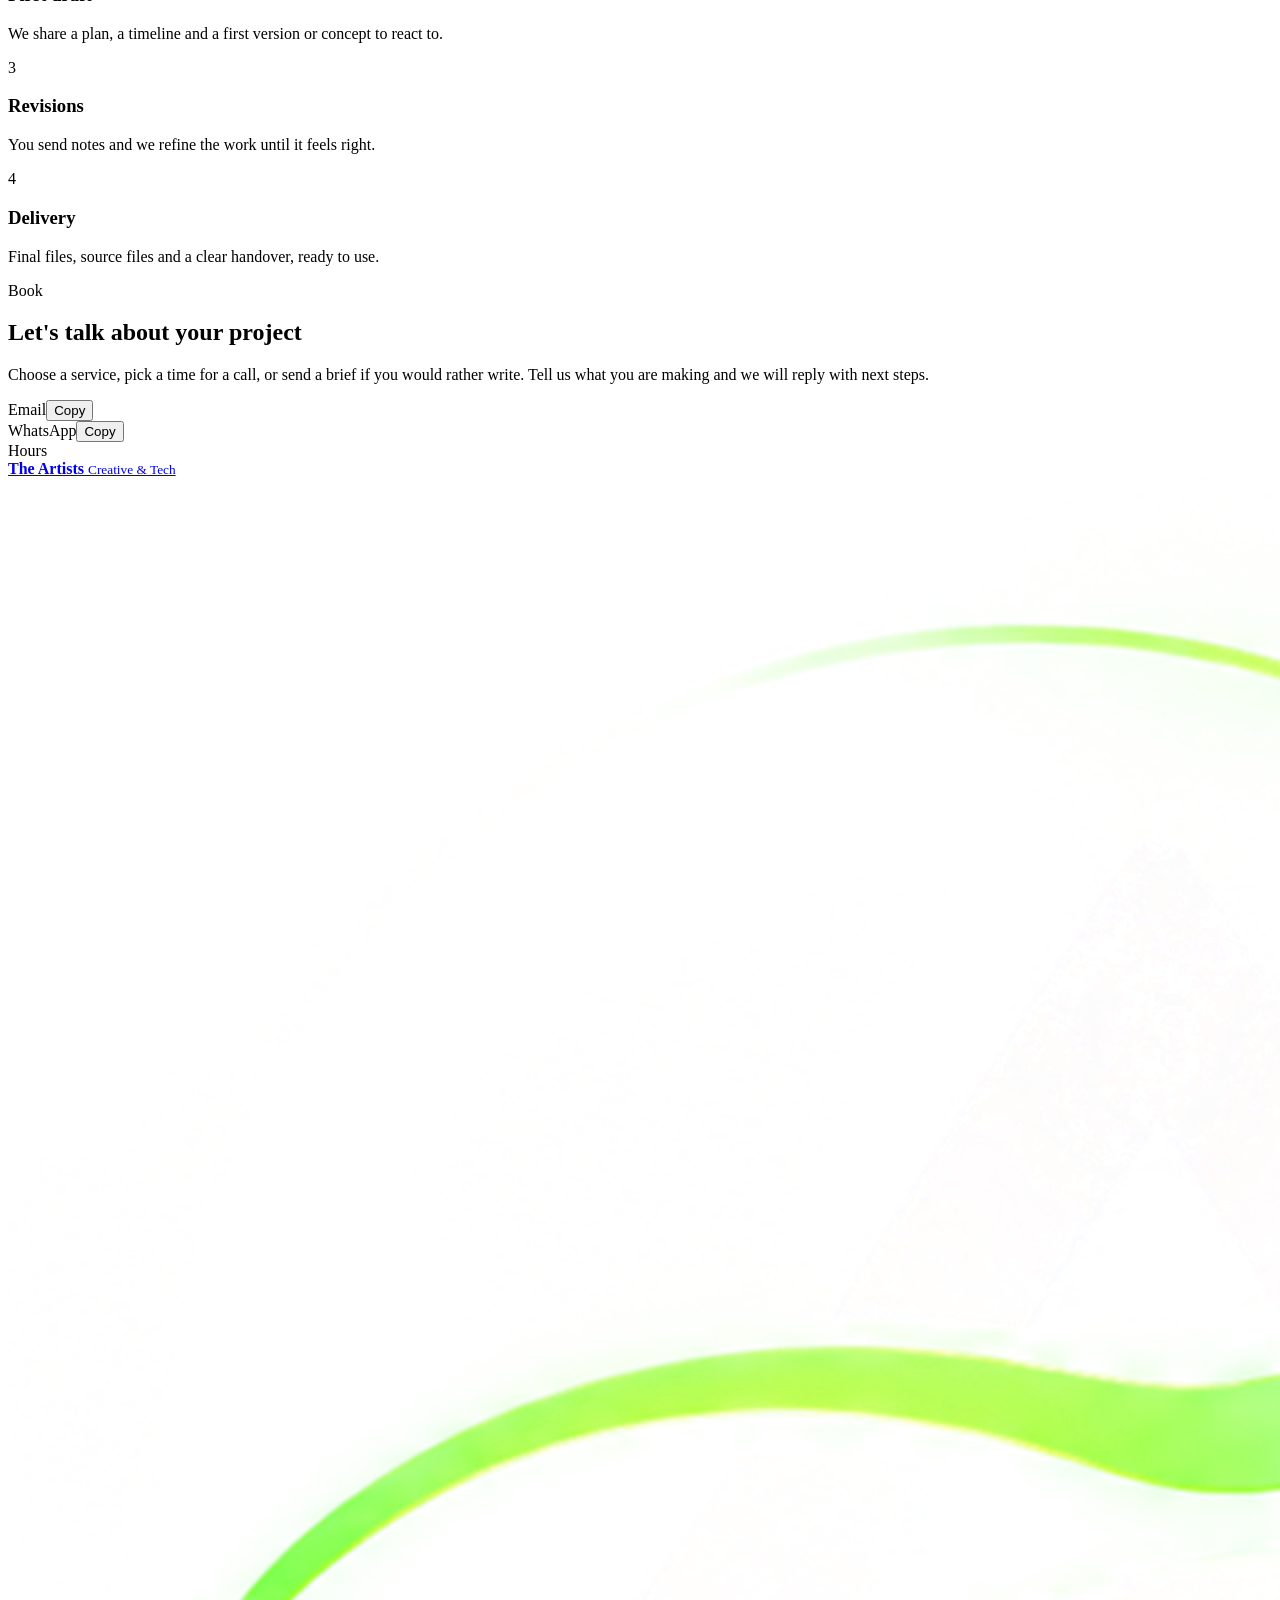
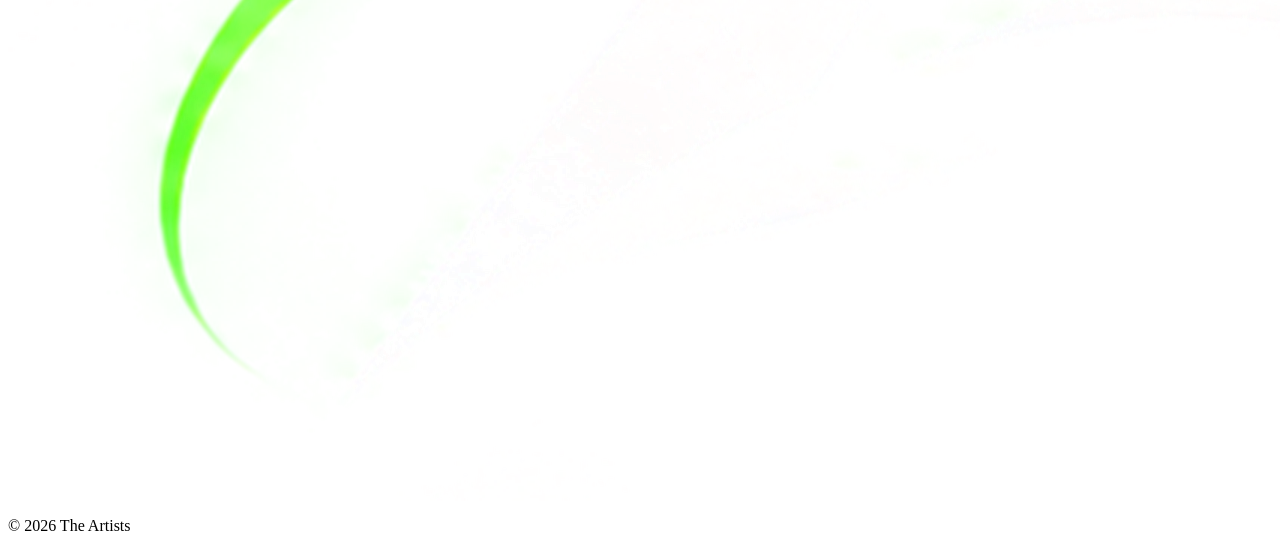
==== commit b8dc9fad: "Fixed merge conflicts, full CSS restore, Vercel routing fixes" ====
--- a/public/index.html
+++ b/public/index.html
@@ -207,7 +207,7 @@
           <small>Creative &amp; Tech</small>
         </div>
         <!-- YEH IMAGE LAGANI HAI -->
-        <img src="/images/logo.png" alt="The Artists Logo" class="footer-logo">
+        <img src="/public/images/logo.png" alt="The Artists Logo" class="footer-logo">
       </a>
       <p style="margin-top:12px">© 2026 The Artists</p>
     </div>
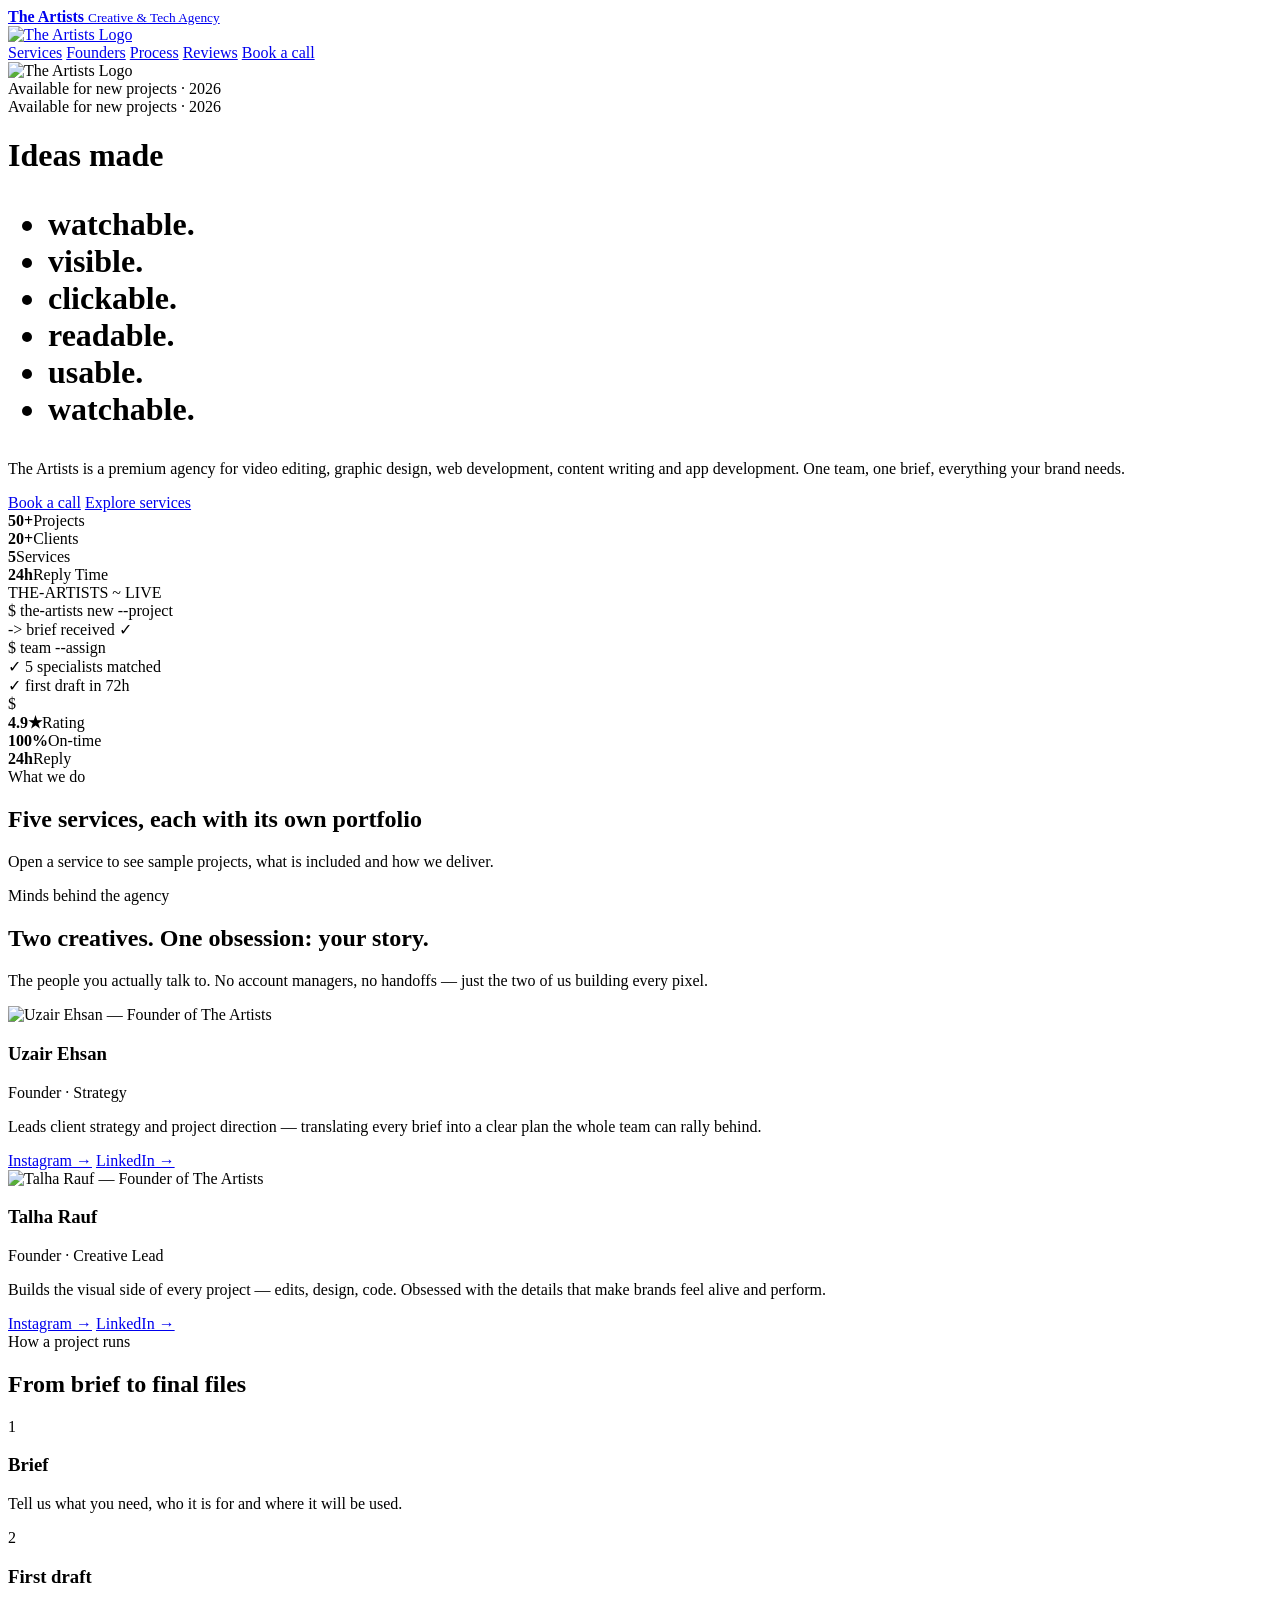
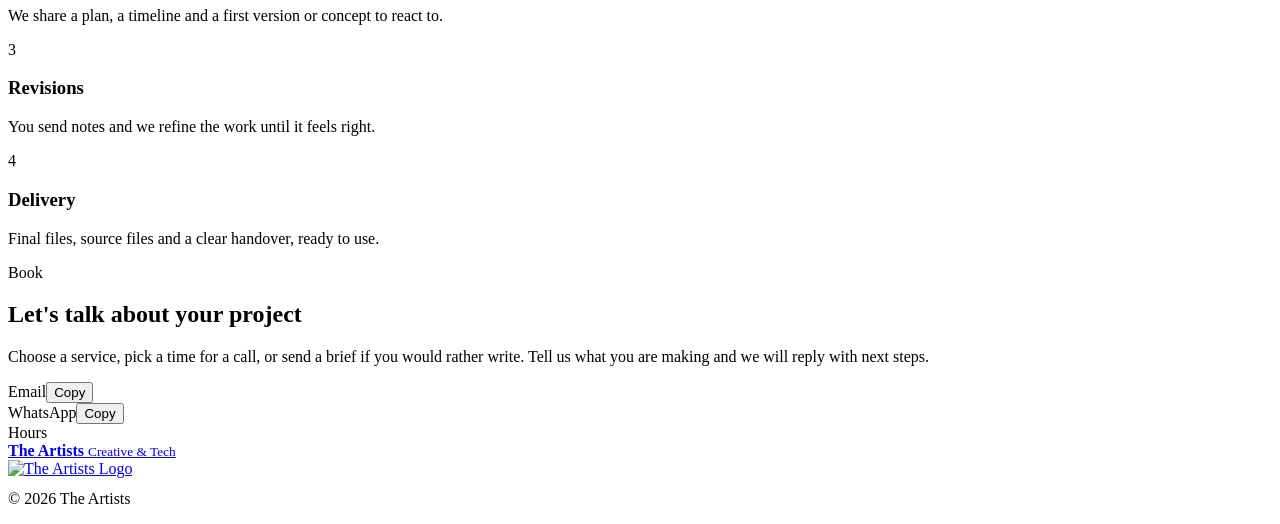
==== commit 76c622ec: "Fixed merge conflicts, full CSS restore, Vercel routing fixes" ====
--- a/public/index.html
+++ b/public/index.html
@@ -31,7 +31,7 @@
         <b>The Artists</b>
         <small>Creative &amp; Tech Agency</small>
       </div>
-      <img src="/public/images/logo.png" alt="The Artists Logo" class="nav-logo">
+      <img src="/images/logo.png" alt="The Artists Logo" class="nav-logo">
     </a>
     <nav aria-label="Main">
       <a class="l" href="#services">Services</a>
@@ -49,7 +49,7 @@
       <div class="hero3">
                <div class="hero-copy">
           <!-- YEH LOGO ADD KAREIN -->
-          <img src="/public/images/logo.png" alt="The Artists Logo" class="hero-logo">
+          <img src="/images/logo.png" alt="The Artists Logo" class="hero-logo">
           
           <div class="eyebrow mono"><i></i>Available for new projects · 2026</div>
           <!-- baki code waise hi rahega -->
@@ -207,7 +207,7 @@
           <small>Creative &amp; Tech</small>
         </div>
         <!-- YEH IMAGE LAGANI HAI -->
-        <img src="/public/images/logo.png" alt="The Artists Logo" class="footer-logo">
+        <img src="/images/logo.png" alt="The Artists Logo" class="footer-logo">
       </a>
       <p style="margin-top:12px">© 2026 The Artists</p>
     </div>
